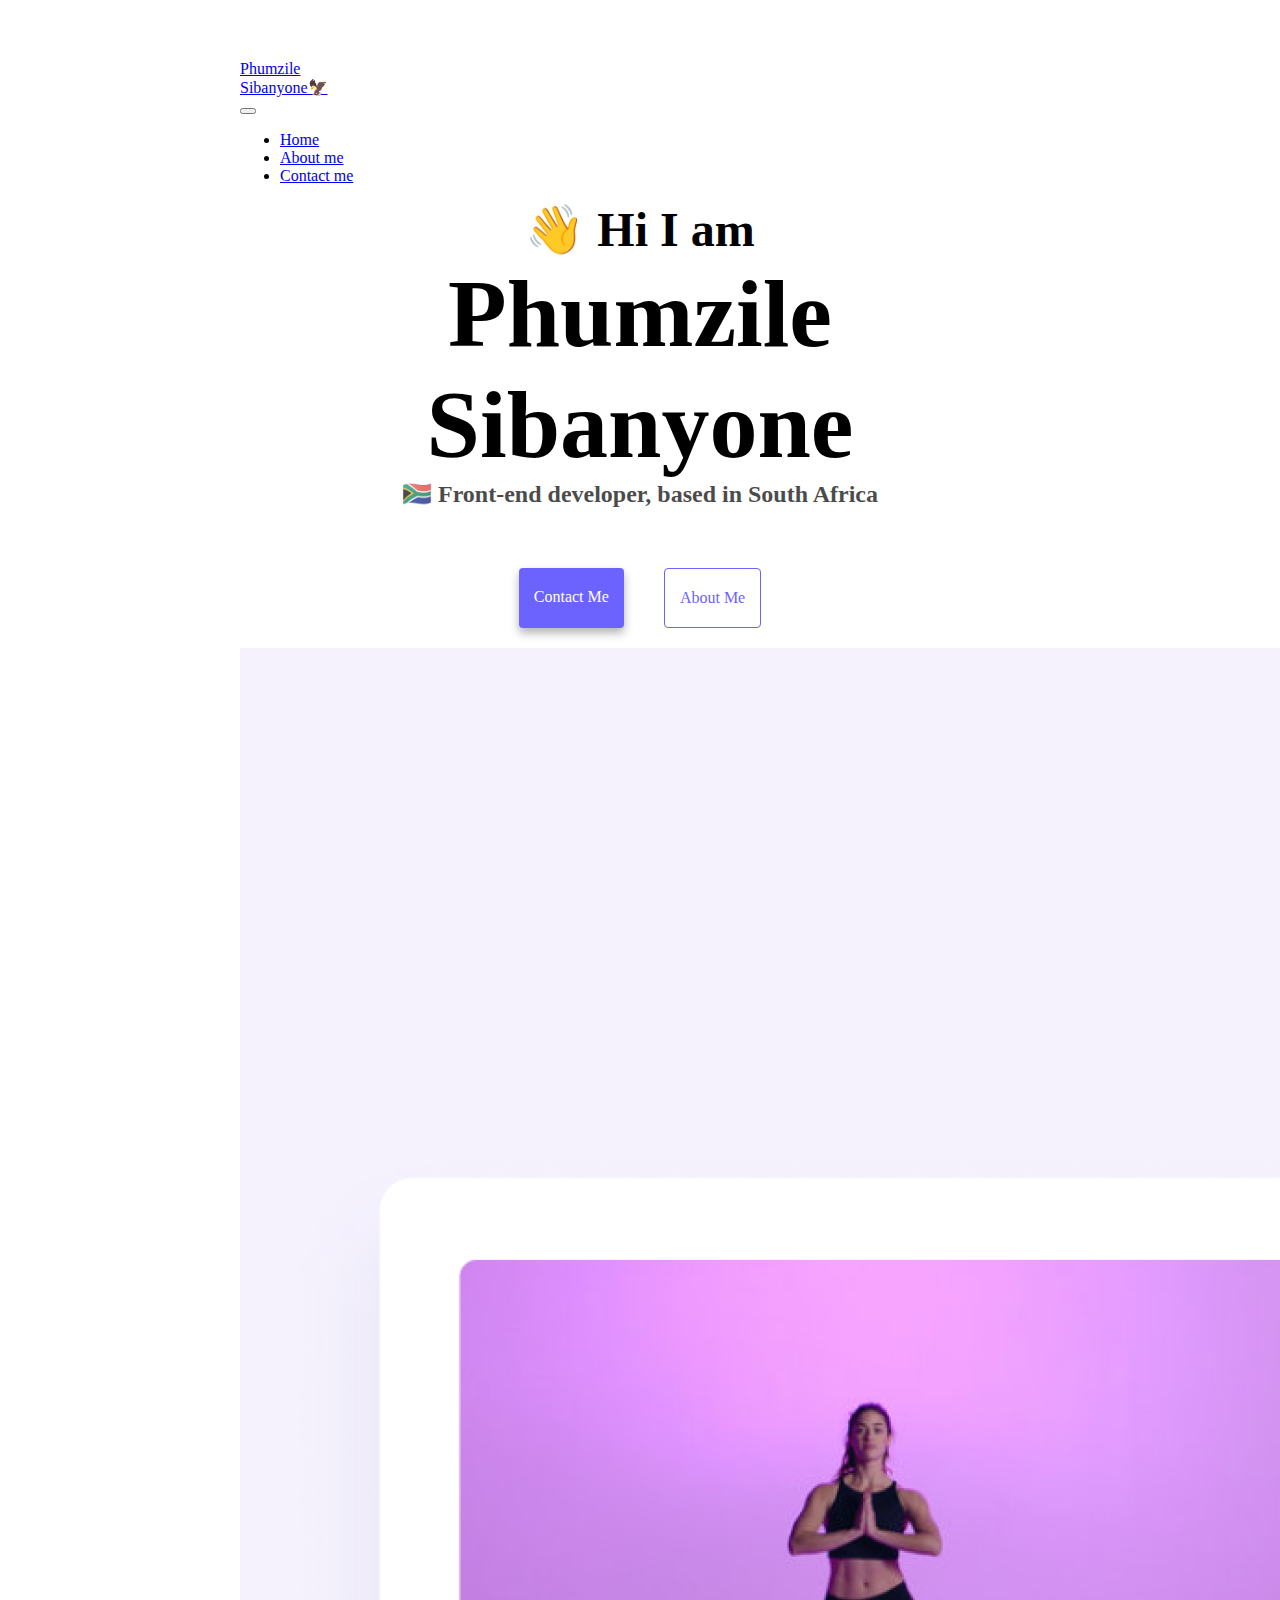
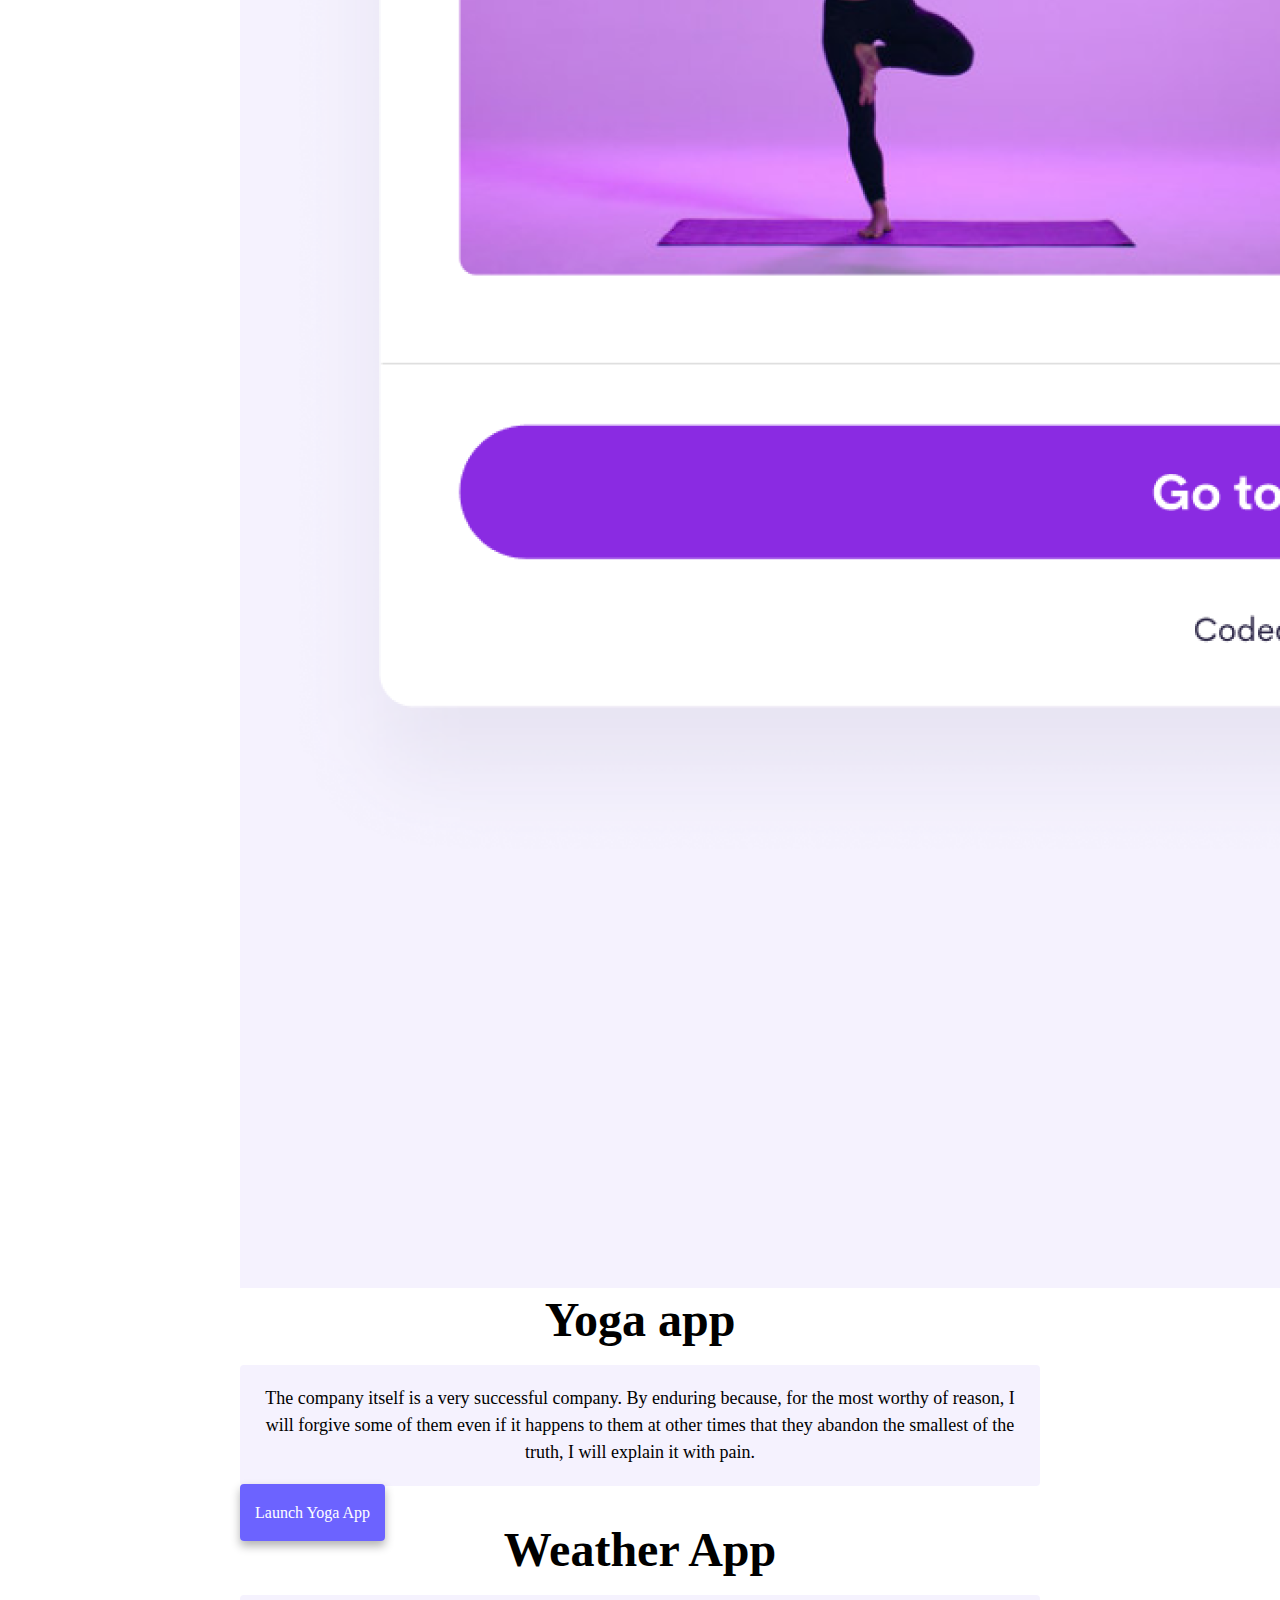
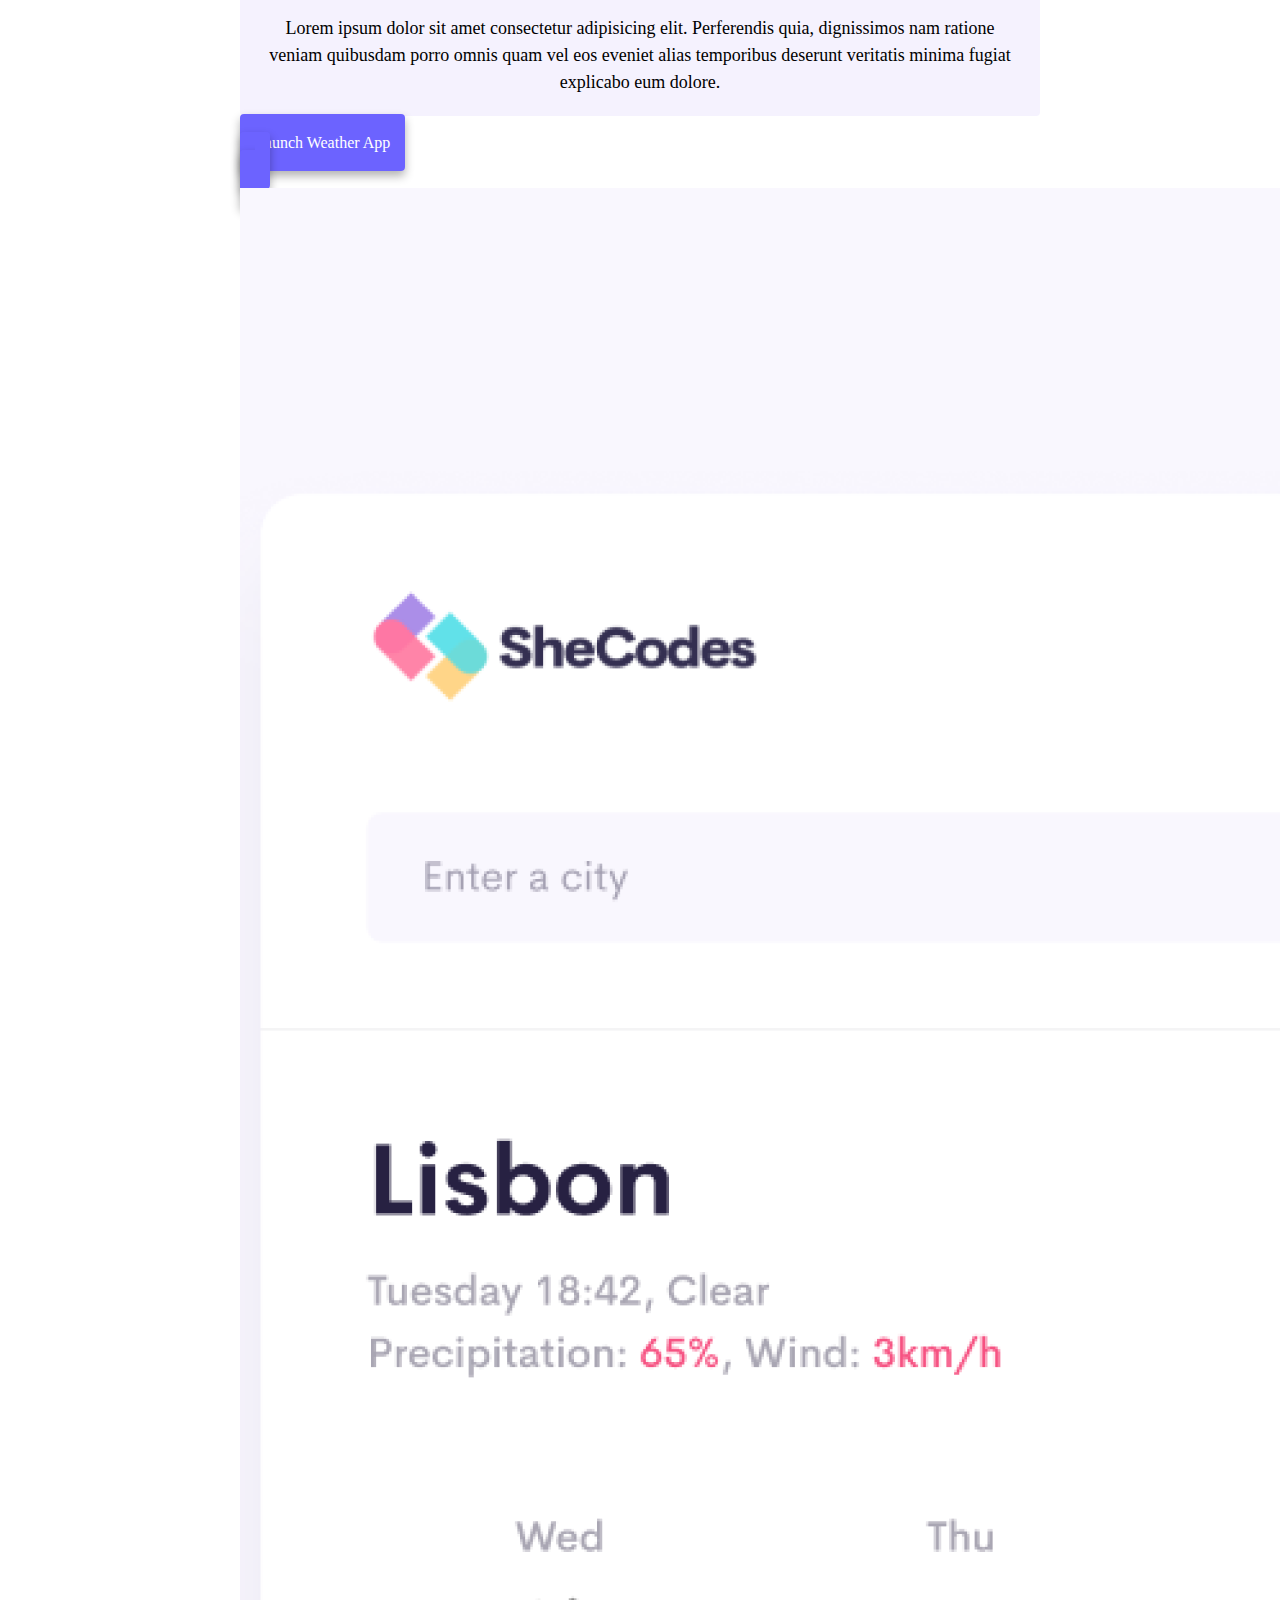
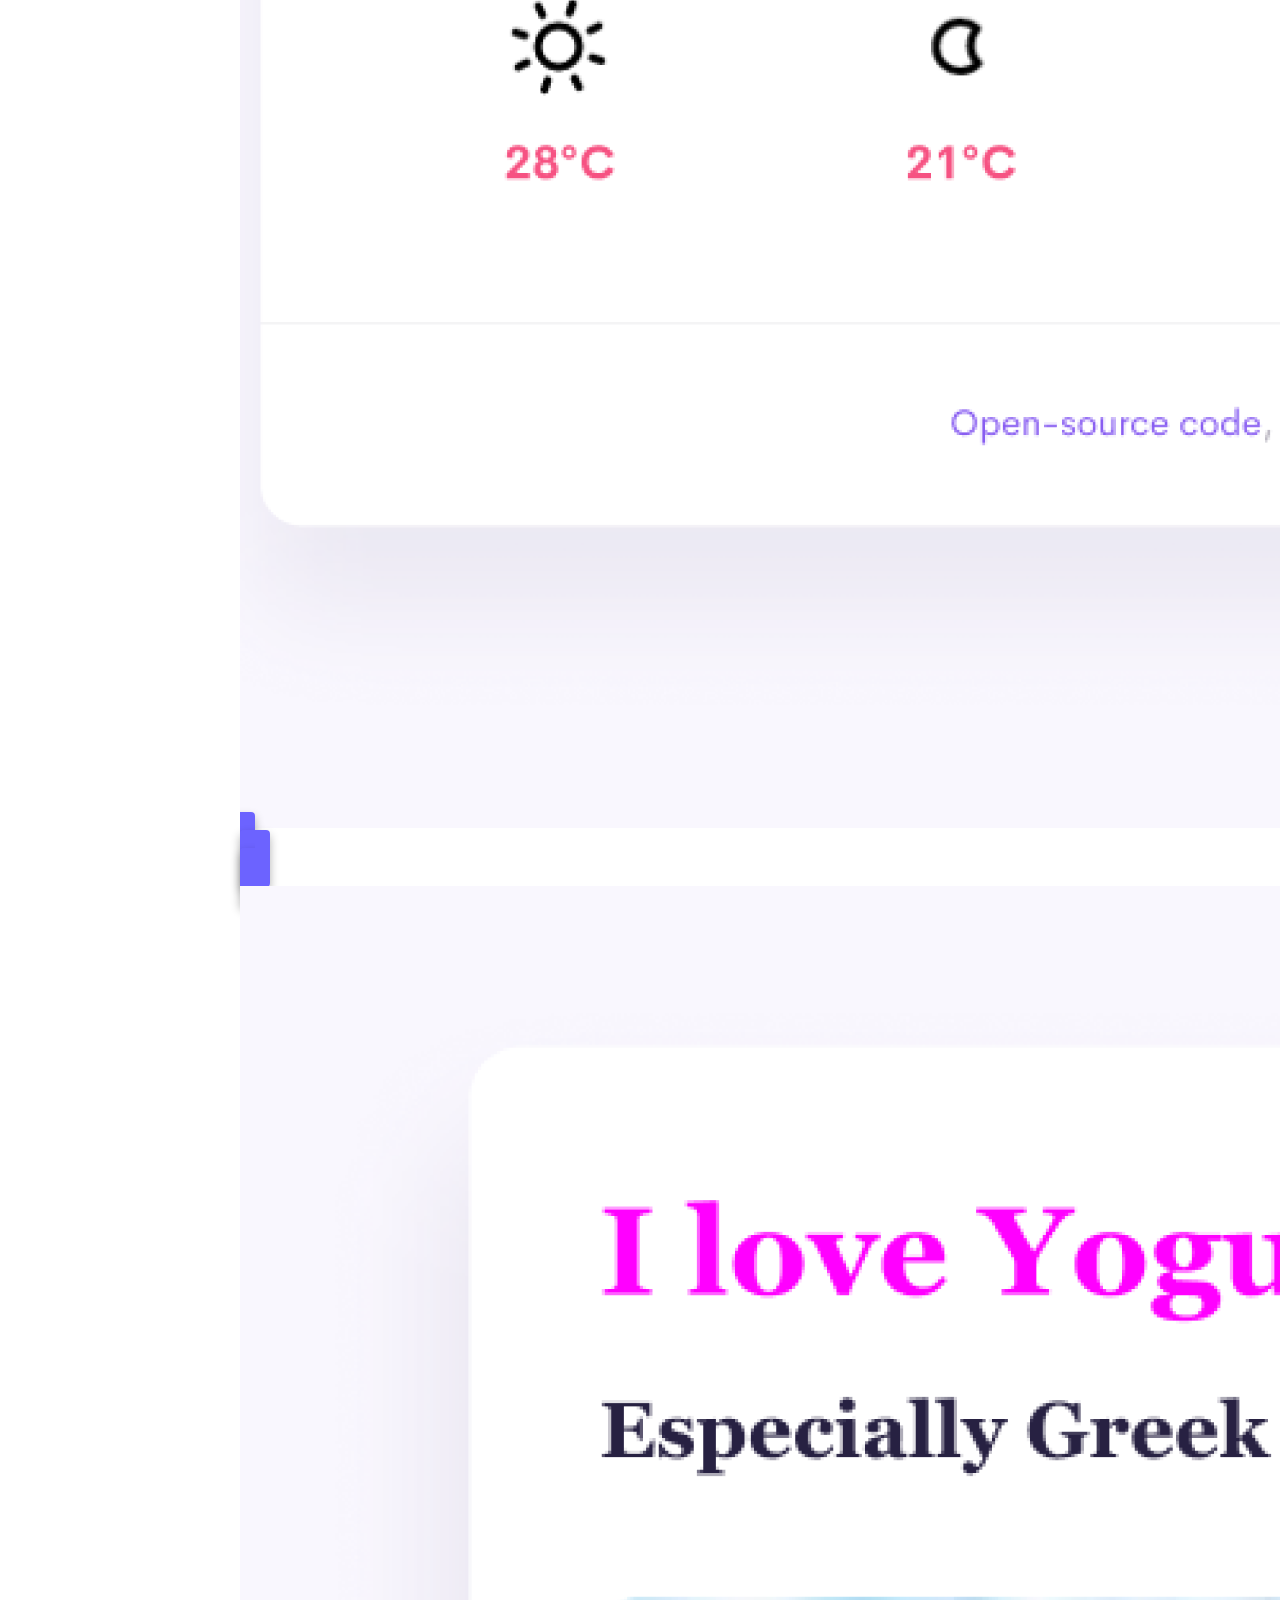
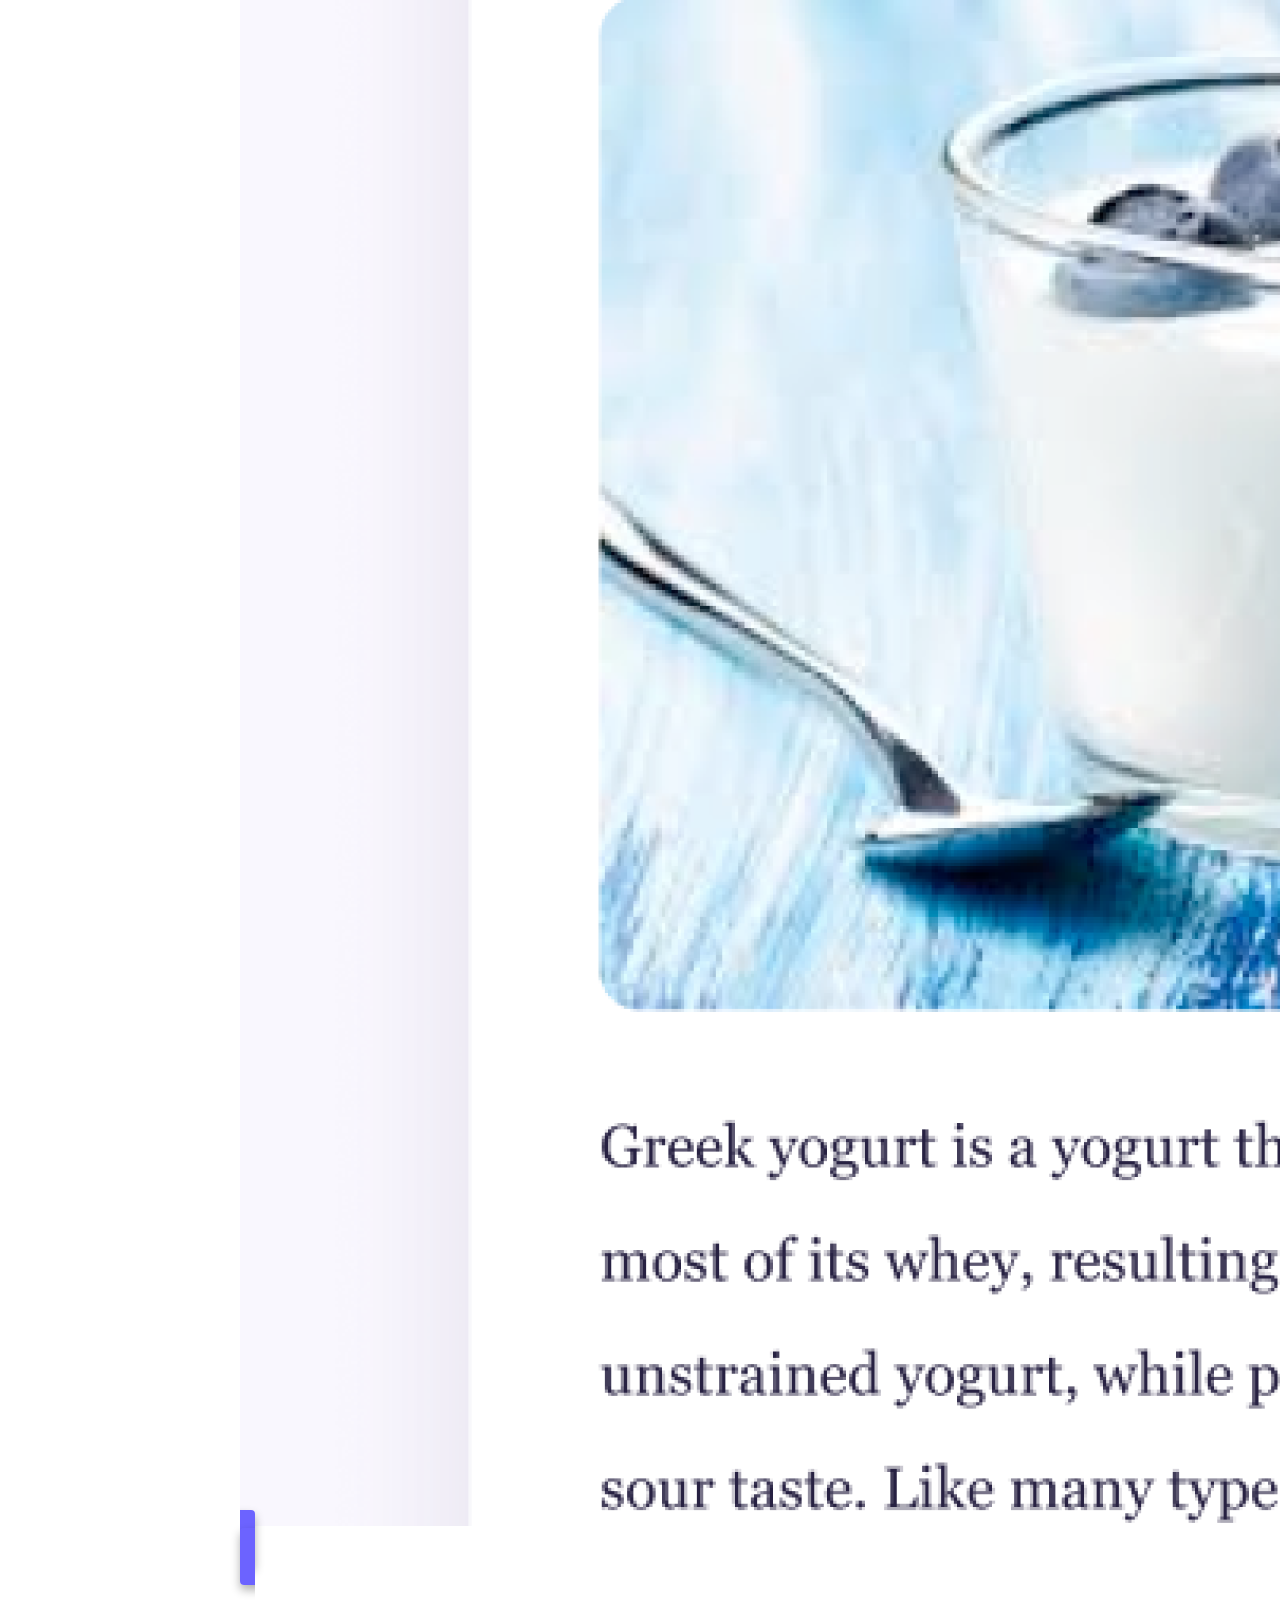
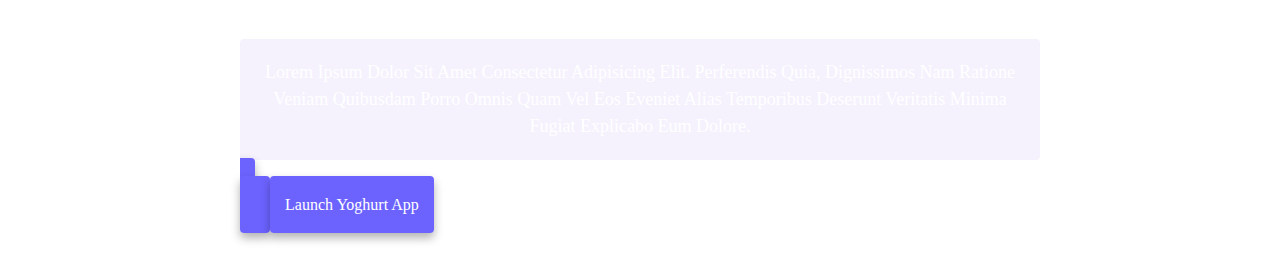
==== index.html @ b994c4fa "opened files and added basic information and styling" ====
<!DOCTYPE html>
<html lang="en">
  <head>
    <meta charset="UTF-8" />
    <meta http-equiv="X-UA-Compatible" content="IE=edge" />
    <meta name="viewport" content="width=device-width, initial-scale=1.0" />
    <title>Phumzile-Sibanyone</title>
    <link rel="stylesheet" href="style.css" />
    <link
      href="https://cdn.jsdelivr.net/npm/bootstrap@5.0.2/dist/css/bootstrap.min.css"
      rel="stylesheet"
      integrity="sha384-EVSTQN3/azprG1Anm3QDgpJLIm9Nao0Yz1ztcQTwFspd3yD65VohhpuuCOmLASjC"
      crossorigin="anonymous"
    />
    <script
      src="https://cdn.jsdelivr.net/npm/bootstrap@5.0.2/dist/js/bootstrap.bundle.min.js"
      integrity="sha384-MrcW6ZMFYlzcLA8Nl+NtUVF0sA7MsXsP1UyJoMp4YLEuNSfAP+JcXn/tWtIaxVXM"
      crossorigin="anonymous"
    ></script>
  </head>
  <body>
    <nav class="navbar navbar-expand-lg navbar-light bg-light">
      <div class="container-fluid">
        <a class="navbar-brand" href="#"
          >Phumzile
          <div>Sibanyone🦅</div></a
        >
        <button
          class="navbar-toggler"
          type="button"
          data-bs-toggle="collapse"
          data-bs-target="#navbarNav"
          aria-controls="navbarNav"
          aria-expanded="false"
          aria-label="Toggle navigation"
        >
          <span class="navbar-toggler-icon"></span>
        </button>
        <div class="collapse navbar-collapse" id="navbarNav">
          <ul class="navbar-nav">
            <li class="nav-item">
              <a class="nav-link active" aria-current="page" href="#">Home</a>
            </li>
            <li class="nav-item">
              <a class="nav-link" href="about.html">About me</a>
            </li>
            <li class="nav-item">
              <a class="nav-link" href="about.html#contact">Contact me</a>
            </li>
          </ul>
        </div>
      </div>
    </nav>
    <h2>👋 Hi I am</h2>
    <h1>Phumzile Sibanyone</h1>
    <h3>🇿🇦 Front-end developer, based in South Africa</h3>
    <div class="navigation-links">
      <a href="about.html#contact" class="contact-link">Contact me</a>
      <a href="about.html" class="about-link">About me</a>
    </div>
    <div class="container">
      <div class="row">
        <div class="col-md-6">
          <img src="images/yoga.png" class="img-fluid rounded" />
        </div>
        <div class="col-md-6">
          <h2>Yoga app</h2>
          <p>The company itself is a very successful company. By enduring because, for the most worthy of reason, I will forgive some of them even if it happens to them at other times that they abandon the smallest of the truth, I will explain it with pain.</p>
          <div class="mt-5">
            <a href="#" class="primary-link">Launch Yoga App</a>
          </div>
        </div>
      </div>
      <div class="row">
        <div class="col-md-6">
          <h2 class="mb-3">Weather App</h2>
          <p>Lorem ipsum dolor sit amet consectetur adipisicing elit. Perferendis quia, dignissimos nam ratione veniam quibusdam porro omnis quam vel eos eveniet alias temporibus deserunt veritatis minima fugiat explicabo eum dolore.</p>
          <div class="mb-5 mt-5"><a href="#" class="primary-link">Launch Weather App</div>
        </div>
        <div class="col-md-6">
          <img src="images/weather.png" class="img-fluid rounded" />
        </div>
      </div>
      <div class="row">
        <div class="col-md-6">
          <img src="images/yogurt.png" class="img-fluid rounded" />
        </div>
        <div class="col-md-6">
          <h2>Yoghurt app</h2>
          <p>Lorem ipsum dolor sit amet consectetur adipisicing elit. Perferendis quia, dignissimos nam ratione veniam quibusdam porro omnis quam vel eos eveniet alias temporibus deserunt veritatis minima fugiat explicabo eum dolore.</p>
          <div class="mt-5">
            <a href="#" class="primary-link">Launch Yoghurt App</a>
          </div>
        </div>
      </div>
    </div>
  </body>
</html>
---- style.css ----
:root {
  --primary-color: #6c63ff;
  --secondary-color: #f5f2fe;
  --box-shadow: 0 5px 10px rgba(0, 0, 0, 0.3);
}

body {
  margin: 60px auto;
  max-width: 800px;
}

h1,
h2,
h3 {
  text-align: center;
  margin: 0;
}

h1 {
  font-size: 96px;
}

h2 {
  font-size: 48px;
}

h3 {
  font-size: 24px;
  opacity: 0.7;
}

element.style {
}
:root {
  --primary-color: #6c63ff;
  --secondary-color: #f5f2fe;
  --box-shadow: 0 5px 10px rgba(0, 0, 0, 0.3);
}
.primary-link {
  border-radius: 4px;
  padding: 20px 15px;
  text-decoration: none;
  text-transform: capitalize;
  background: var(--primary-color);
  box-shadow: var(--box-shadow);
  color: white;
}
p {
  background: var(--secondary-color);
  padding: 20px;
  border-radius: 4px;
  font-size: 18px;
  line-height: 1.5;
  text-align: center;
}

.navigation-links {
  display: flex;
  margin-top: 40px;
  justify-content: center;
}

.navigation-links a {
  margin: 20px;
  border-radius: 4px;
  padding: 20px 15px;
  text-decoration: none;
  text-transform: capitalize;
}

.contact-link {
  background: var(--primary-color);
  box-shadow: var(--box-shadow);
  color: white;
}

.about-link {
  color: var(--primary-color);
  border: 1px solid var(--primary-color);
}

.homepage-link {
  color: var(--primary-color);
  text-align: center;
  display: block;
}

.about-paragraphs {
  display: flex;
  margin: 30px 0;
}

.about-paragraphs p {
  margin: 10px;
}

.email-link {
  display: flex;
  justify-content: center;
  color: var(--primary-color);
  font-size: 28px;
  text-decoration: none;
}

.email-link:hover {
  text-decoration: underline;
}
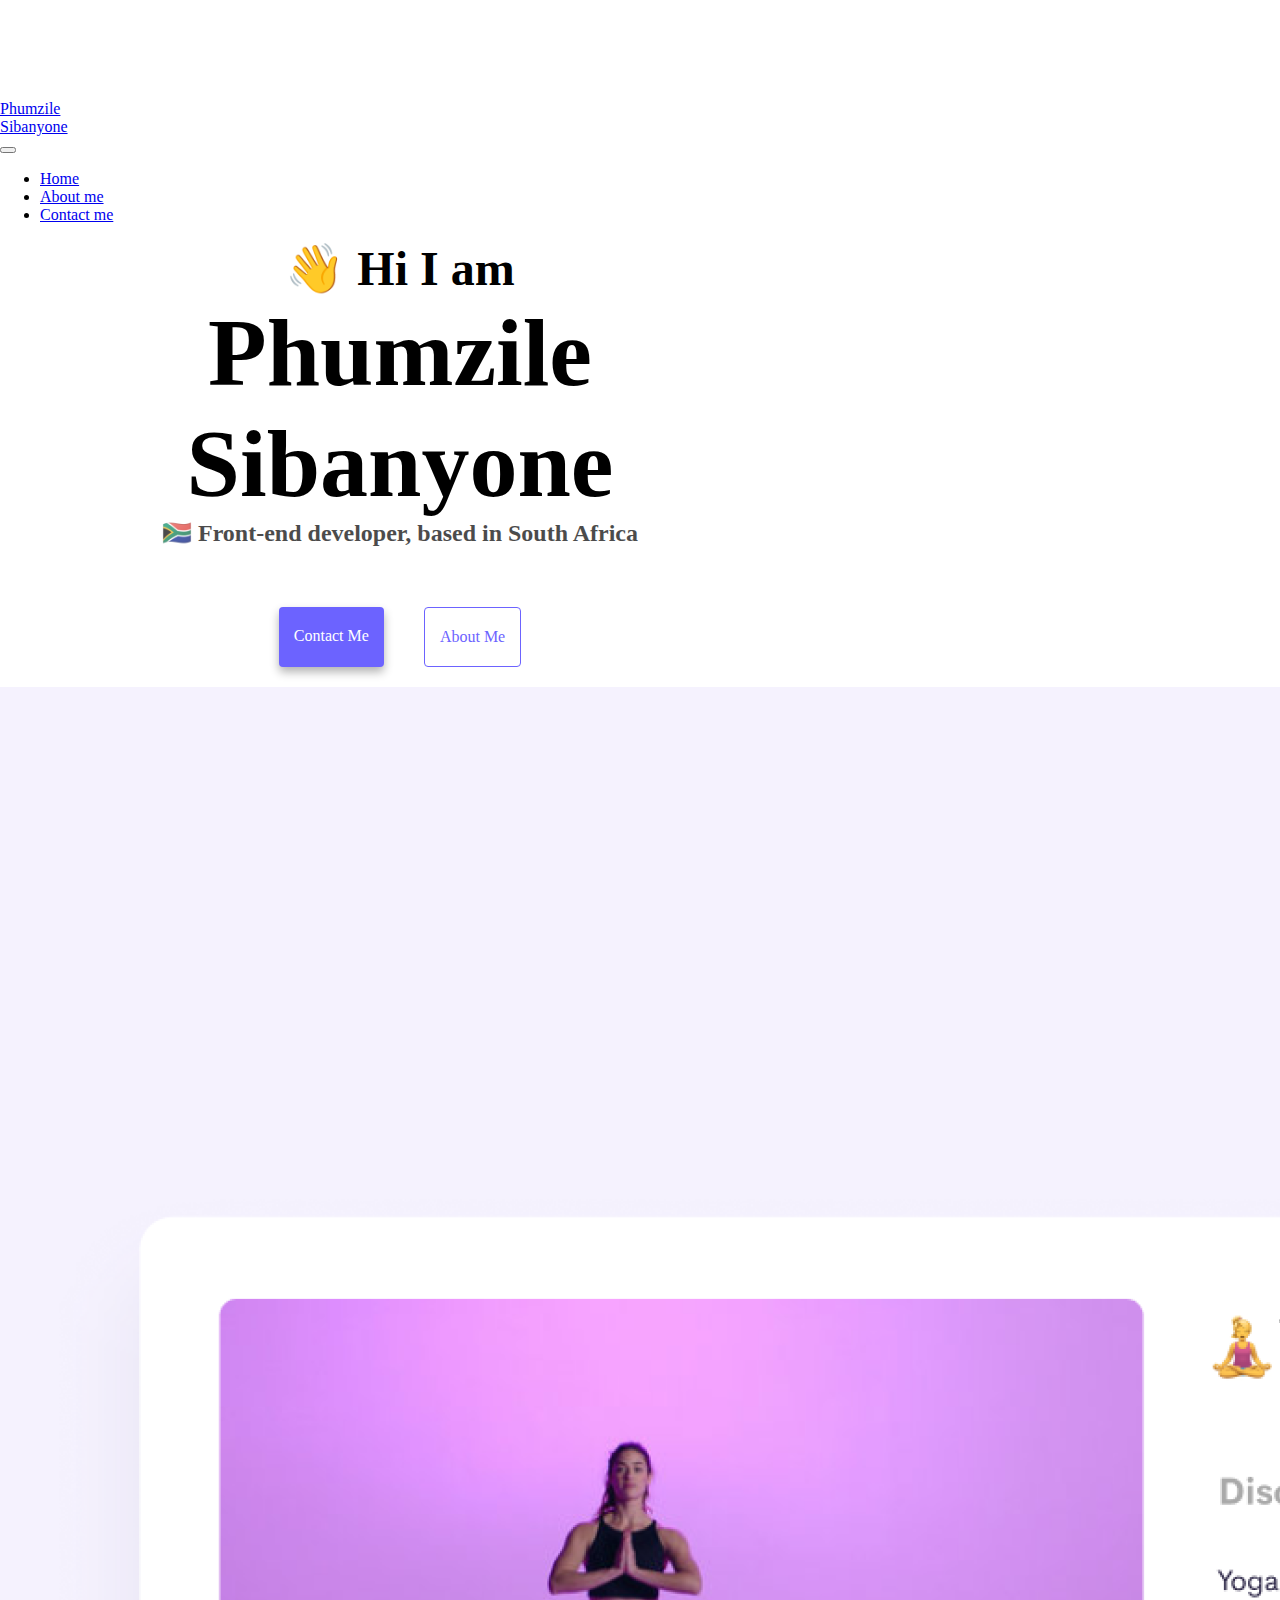
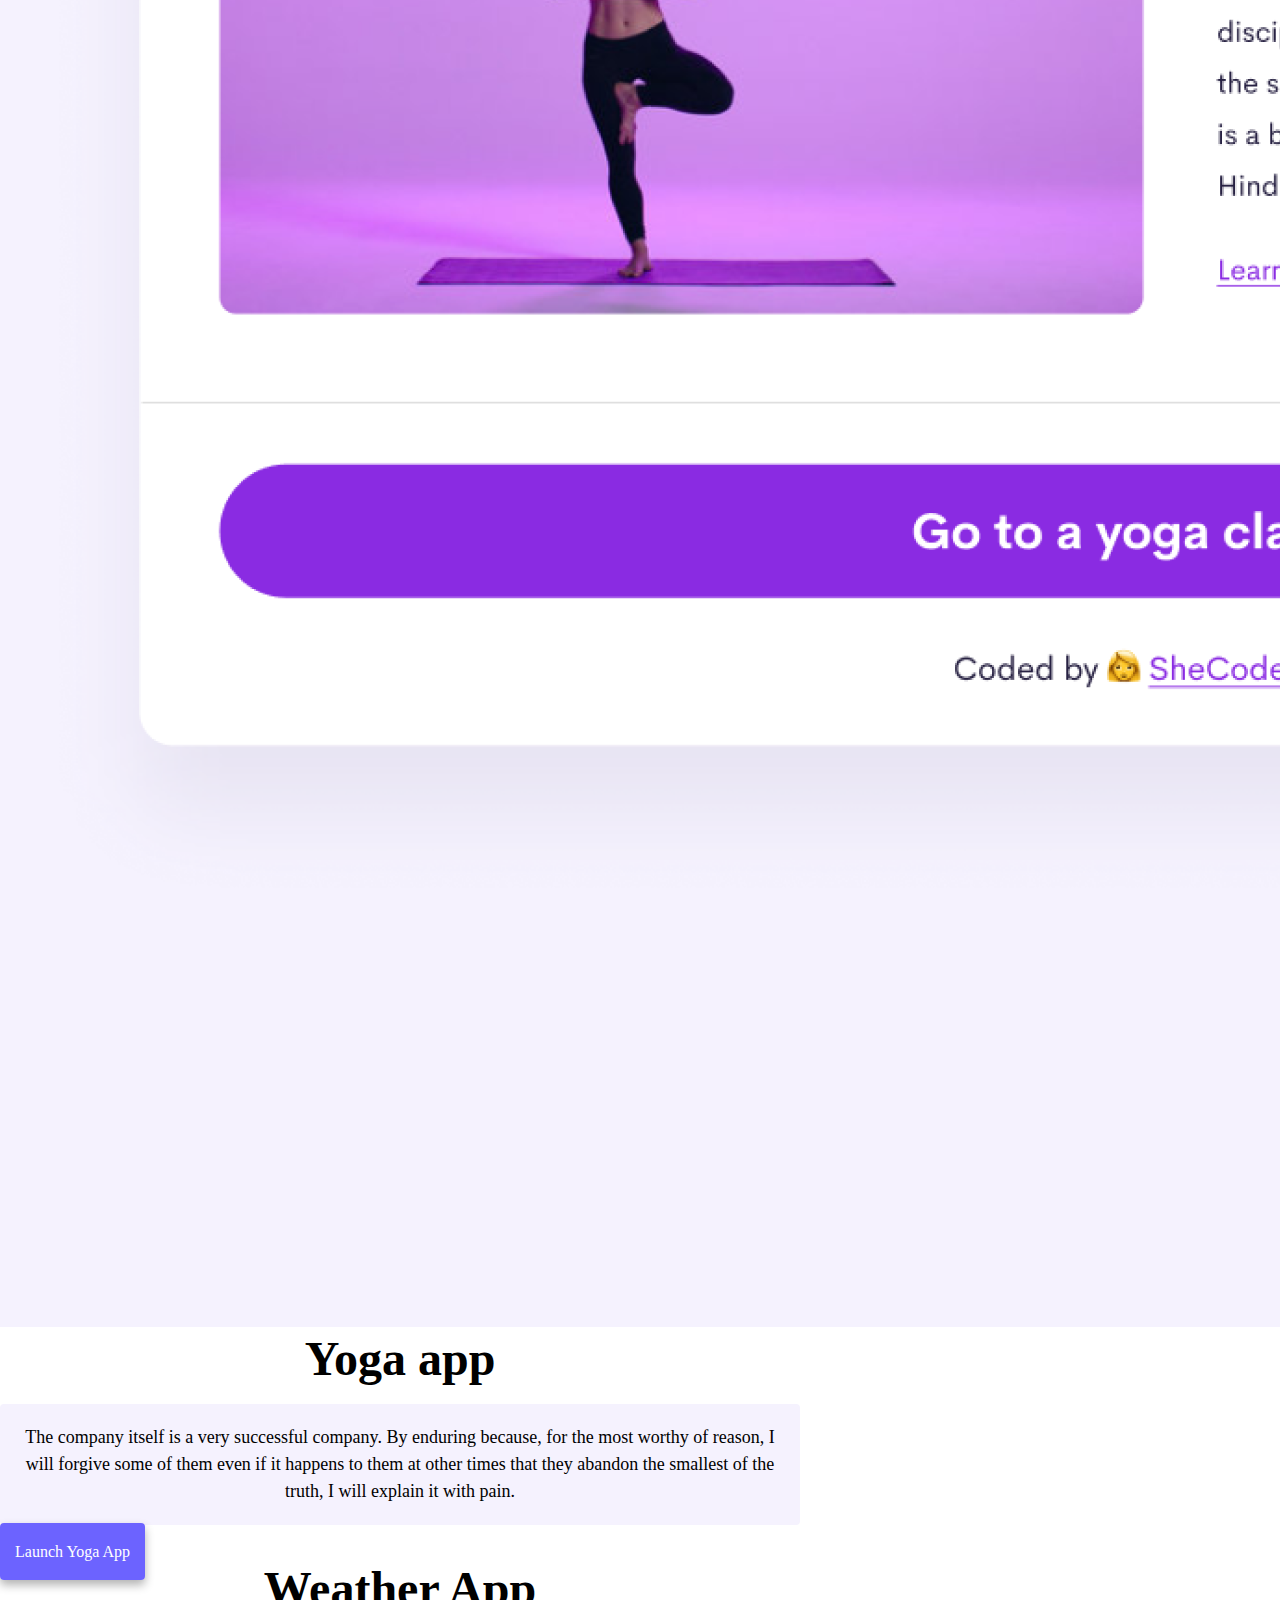
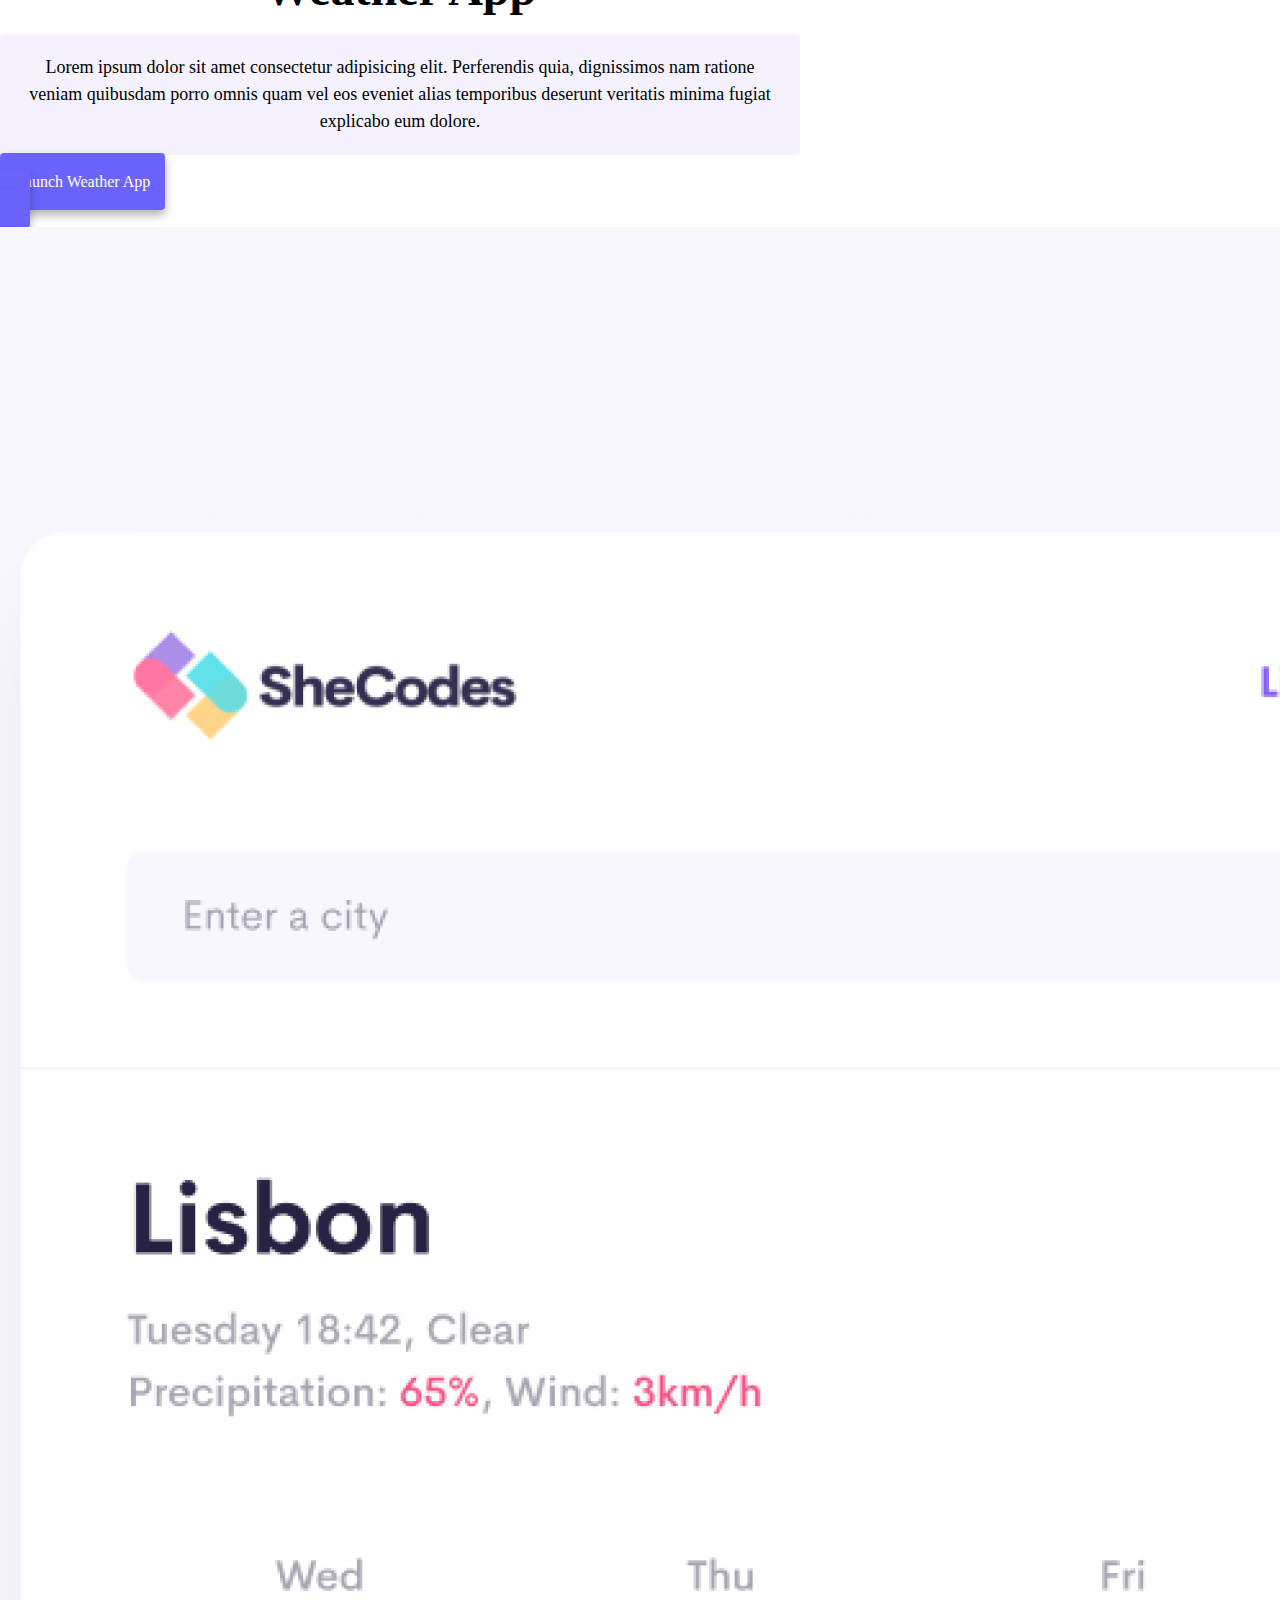
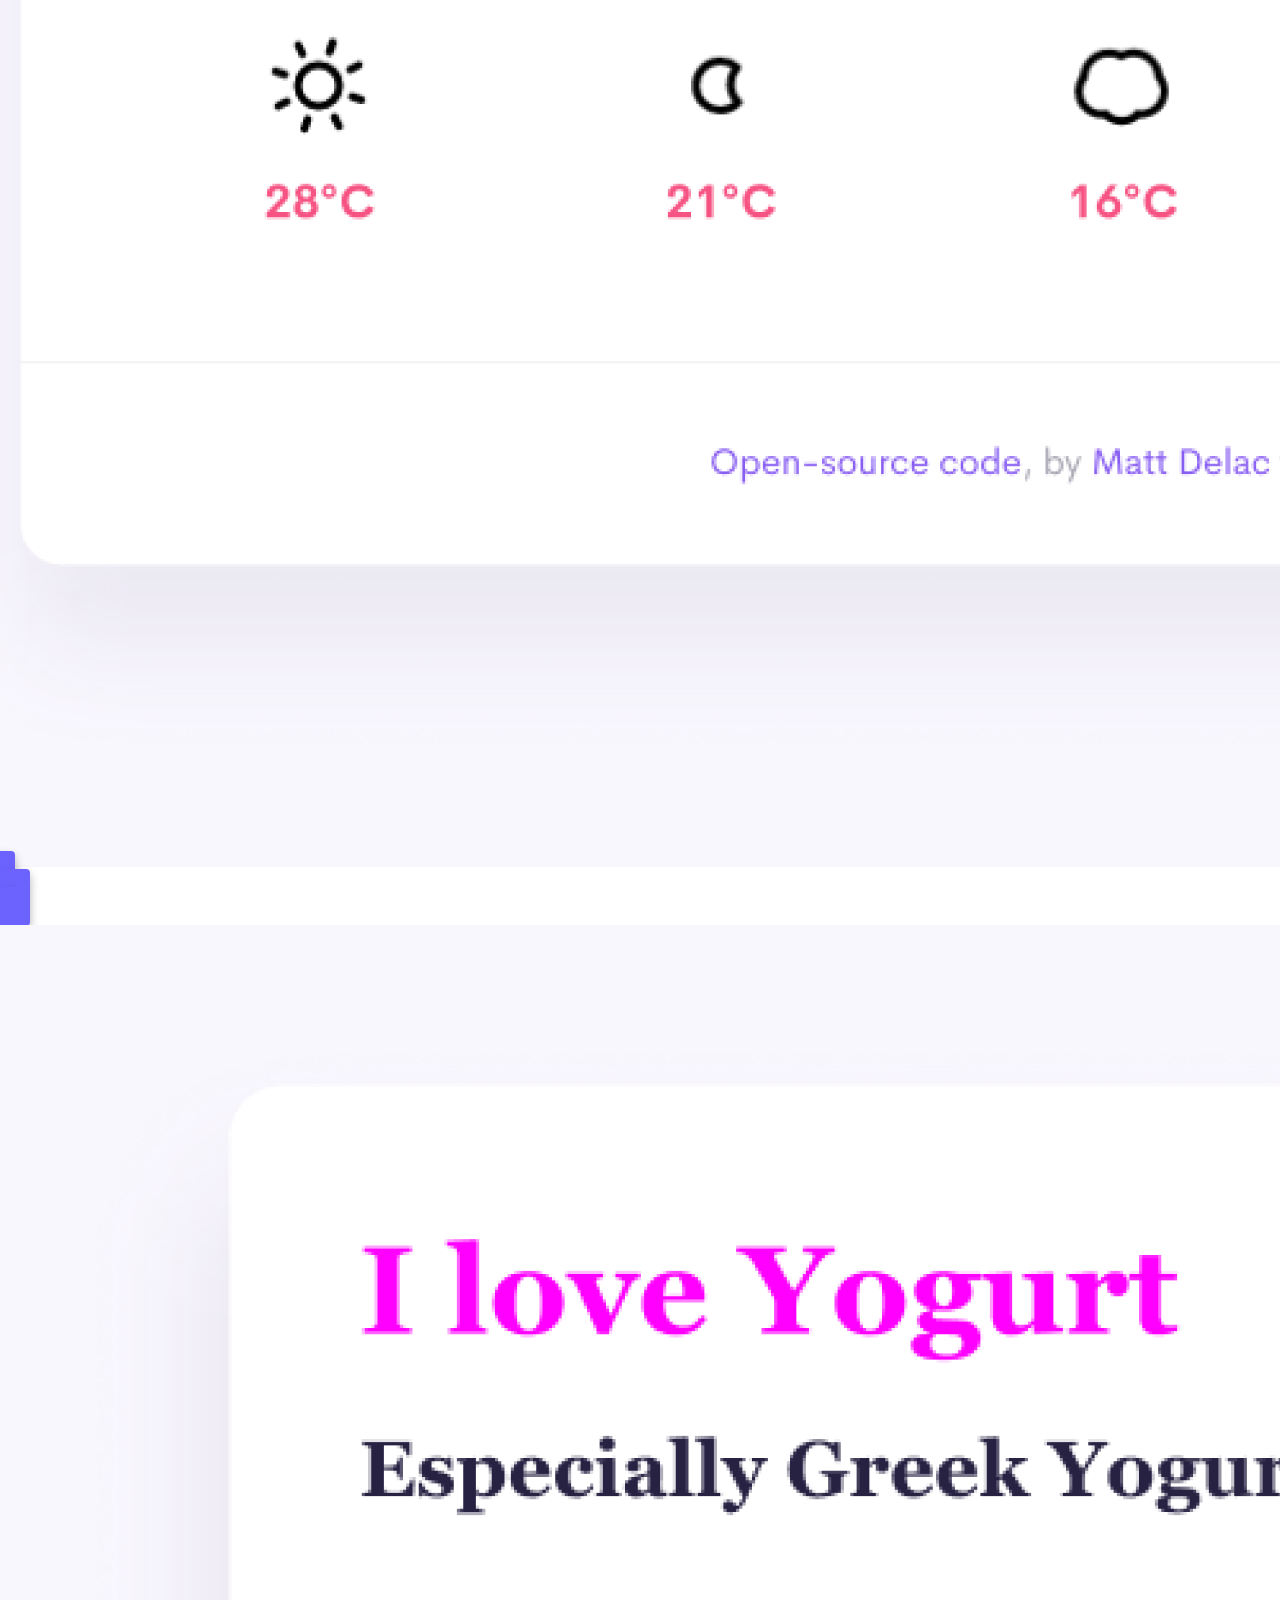
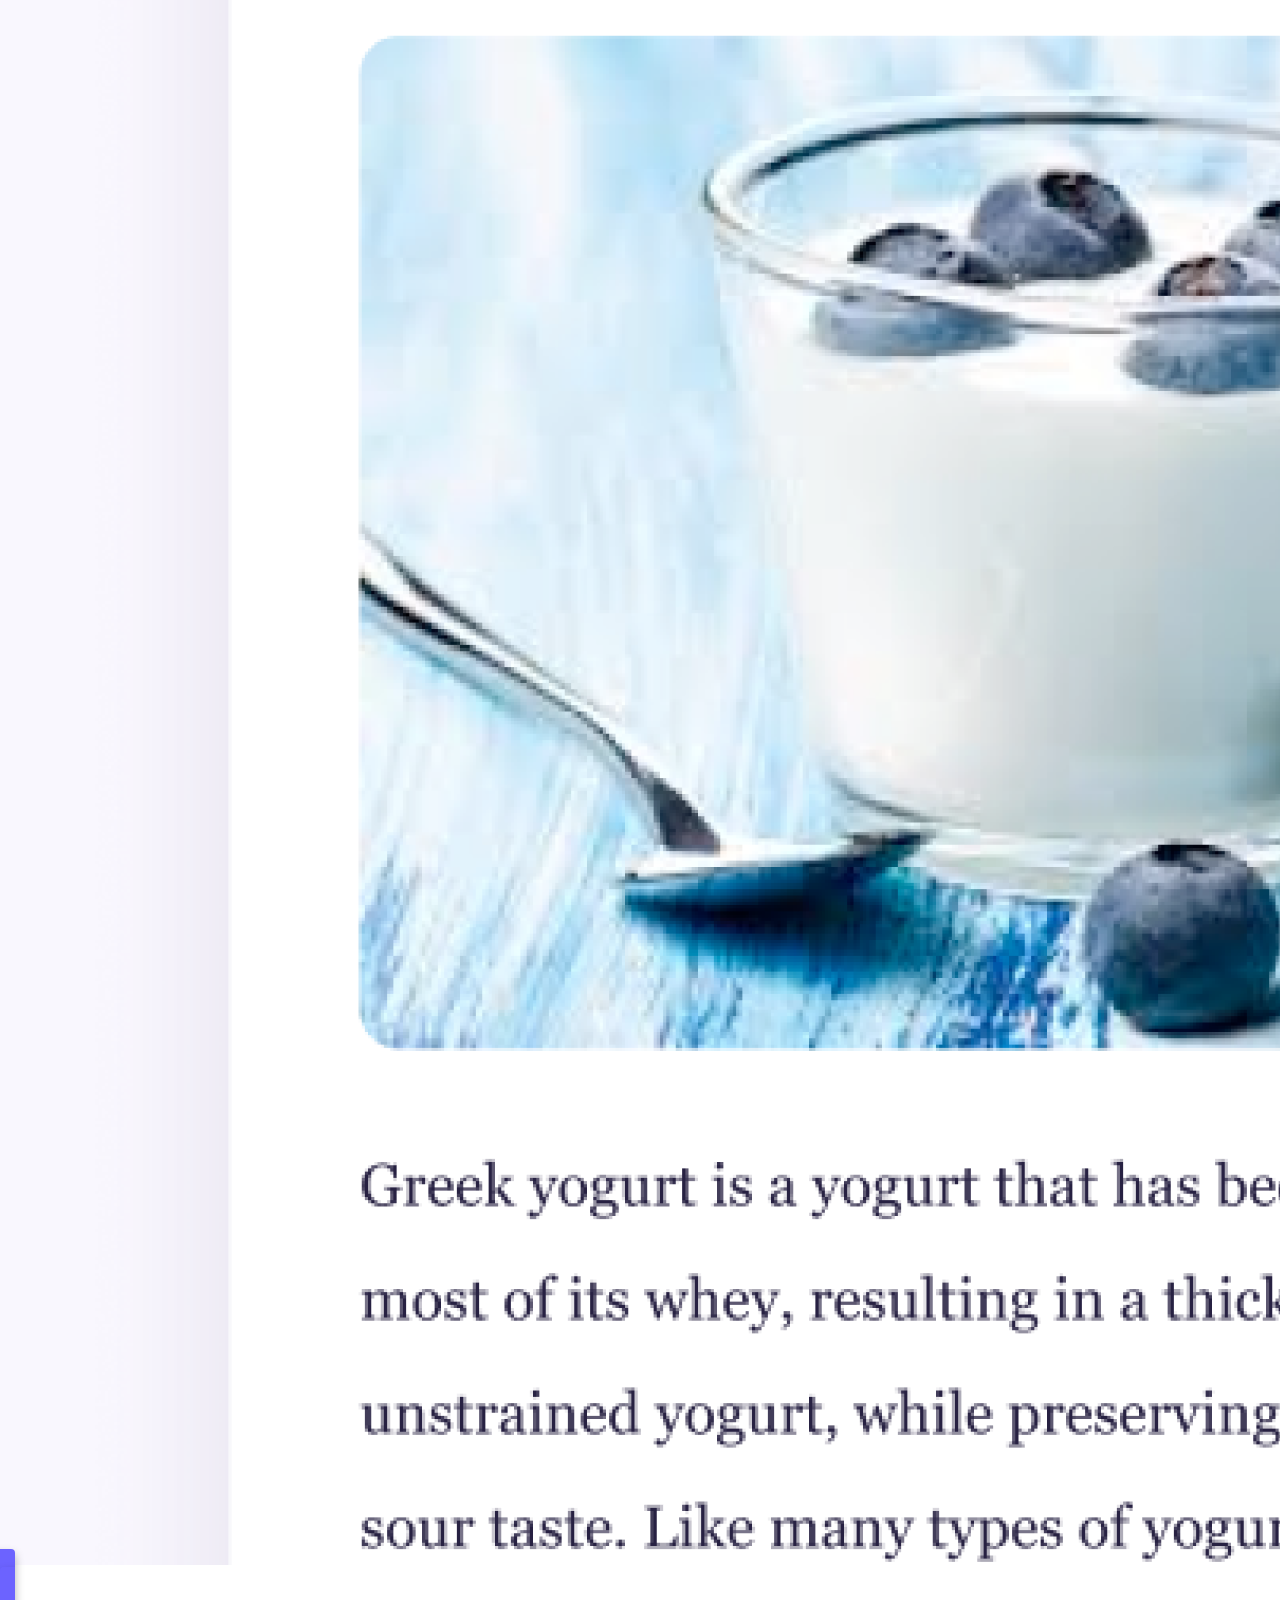
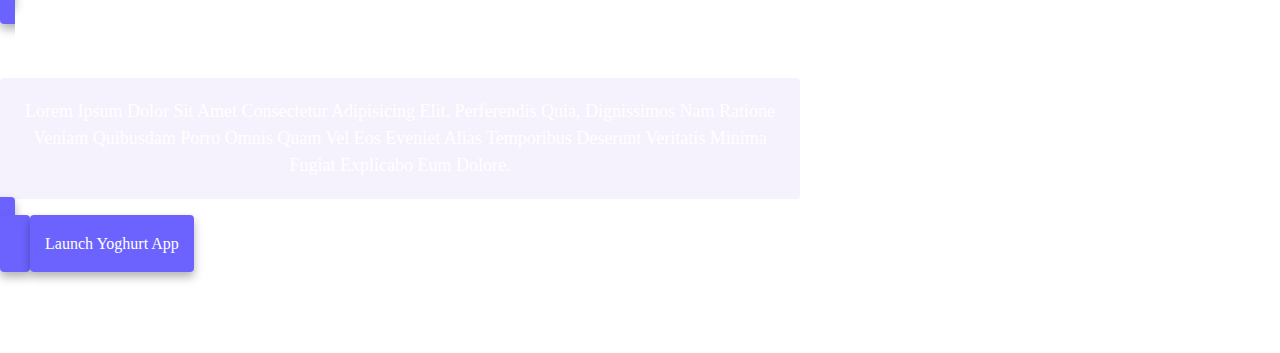
==== commit 9dd56384: "added more styling" ====
--- a/index.html
+++ b/index.html
@@ -23,7 +23,7 @@
       <div class="container-fluid">
         <a class="navbar-brand" href="#"
           >Phumzile
-          <div>Sibanyone🦅</div></a
+          <div>Sibanyone</div></a
         >
         <button
           class="navbar-toggler"
@@ -51,9 +51,9 @@
         </div>
       </div>
     </nav>
-    <h2>👋 Hi I am</h2>
-    <h1>Phumzile Sibanyone</h1>
-    <h3>🇿🇦 Front-end developer, based in South Africa</h3>
+    <h2 class="text-center">👋 Hi I am</h2>
+    <h1 class="text-center">Phumzile Sibanyone</h1>
+    <h3 class="text-center">🇿🇦 Front-end developer, based in South Africa</h3>
     <div class="navigation-links">
       <a href="about.html#contact" class="contact-link">Contact me</a>
       <a href="about.html" class="about-link">About me</a>
--- a/style.css
+++ b/style.css
@@ -5,8 +5,9 @@
 }
 
 body {
-  margin: 60px auto;
+  margin: 100px 0;
   max-width: 800px;
+  display: block;
 }
 
 h1,
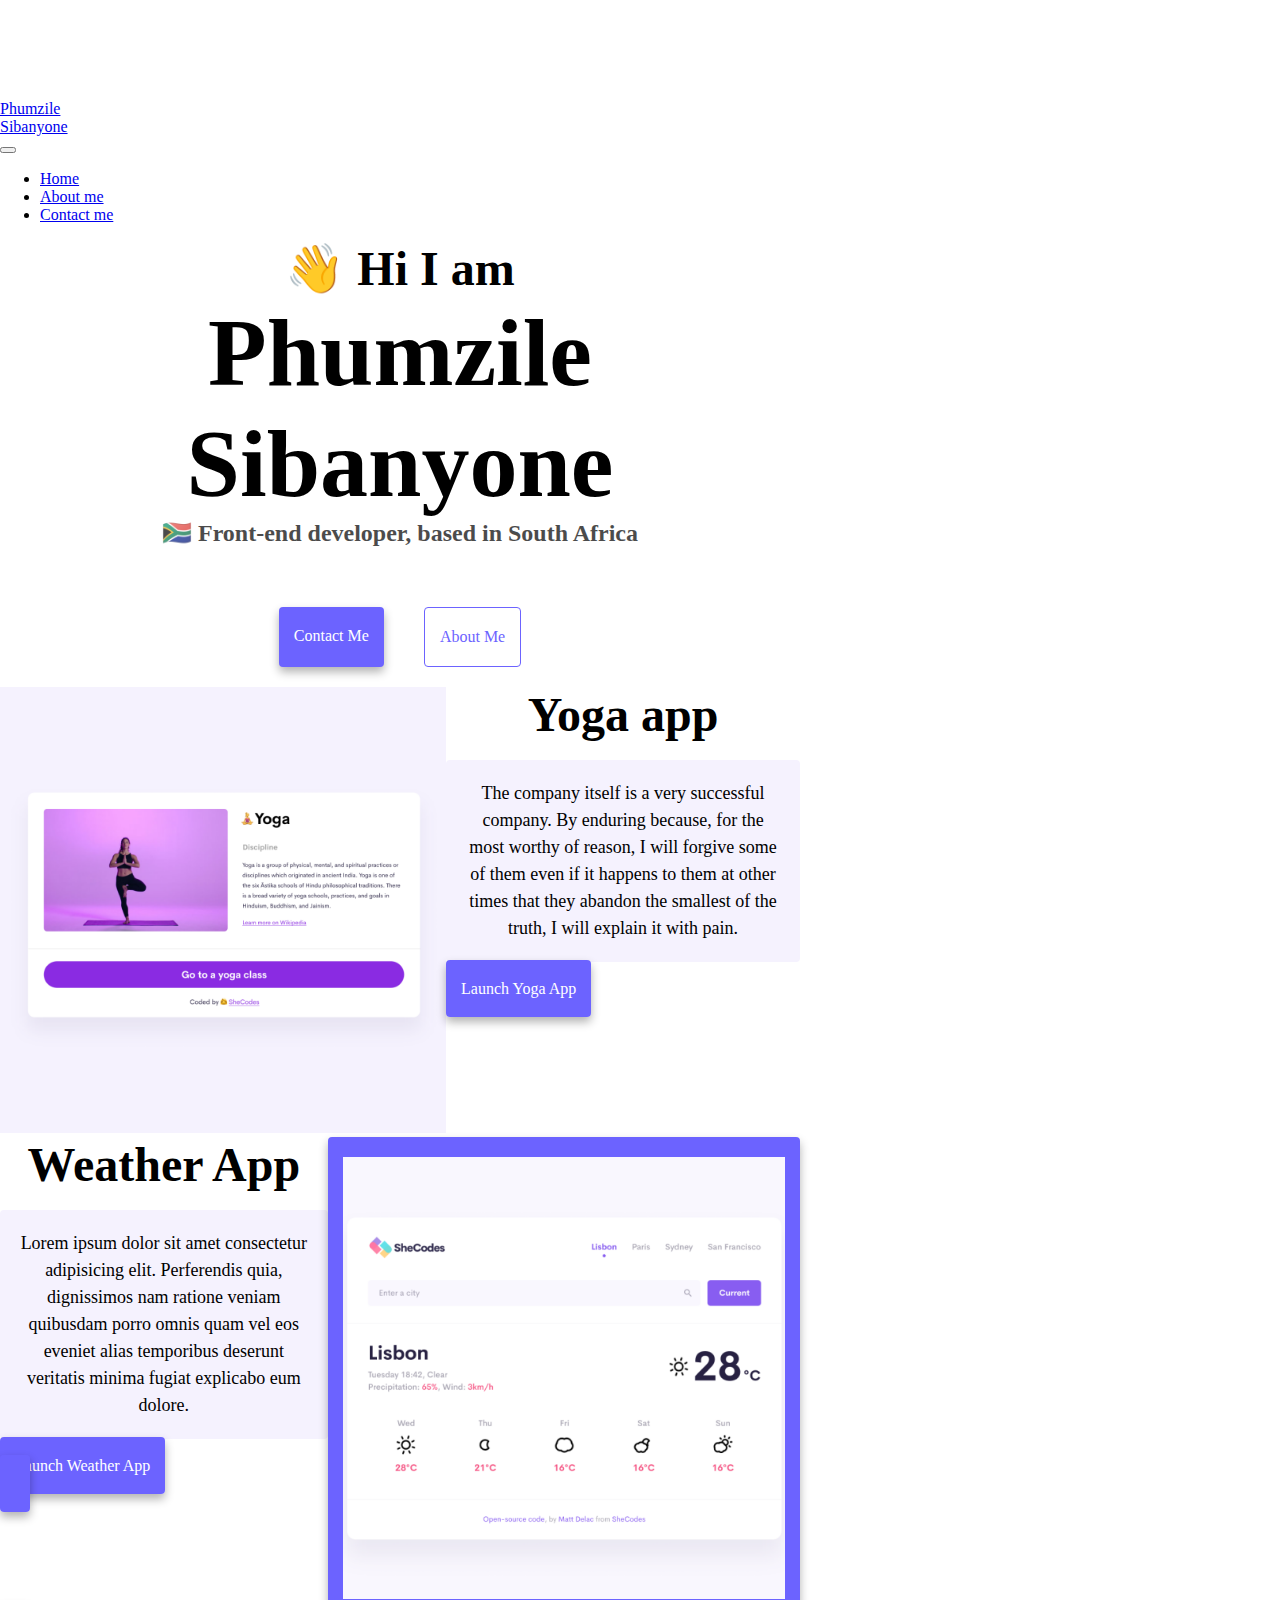
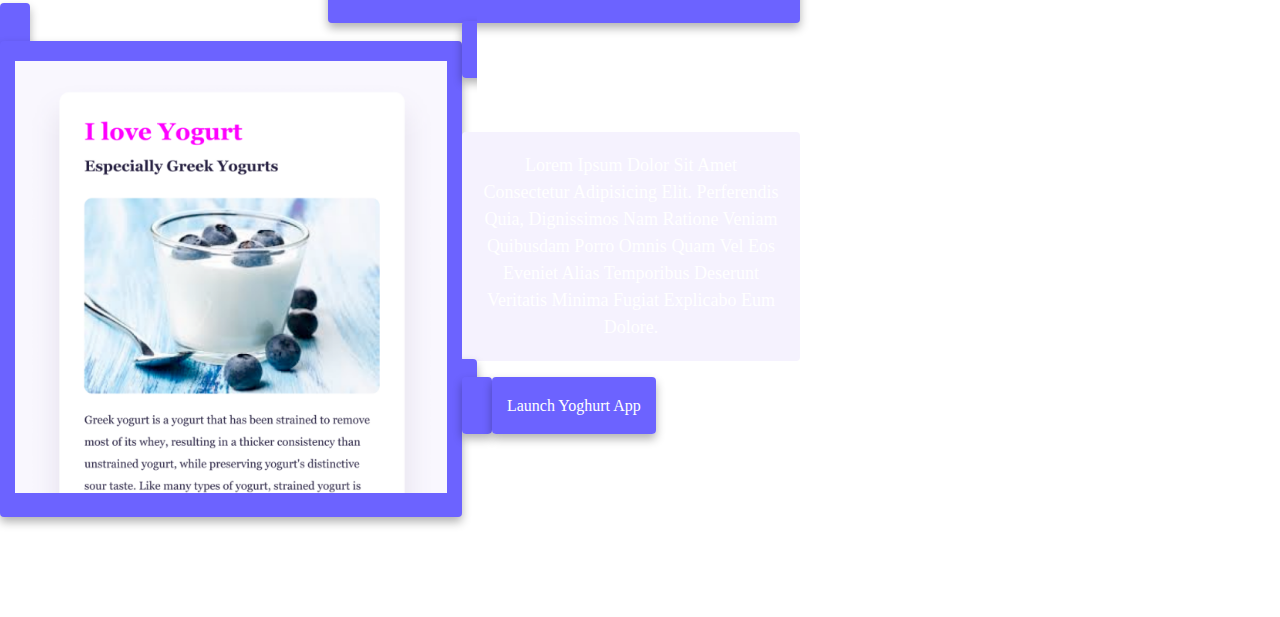
==== commit a94bf082: "added description" ====
--- a/index.html
+++ b/index.html
@@ -4,7 +4,9 @@
     <meta charset="UTF-8" />
     <meta http-equiv="X-UA-Compatible" content="IE=edge" />
     <meta name="viewport" content="width=device-width, initial-scale=1.0" />
-    <title>Phumzile-Sibanyone</title>
+   
+  <meta name="description"  content="Phumzile Sibanyone is a front-end developer based in South Africa, Johannesburg. Check out her projects and contact for job inquiries" />
+    <title>Front-end developer - Phumzile Sibanyone</title>
     <link rel="stylesheet" href="style.css" />
     <link
       href="https://cdn.jsdelivr.net/npm/bootstrap@5.0.2/dist/css/bootstrap.min.css"
@@ -60,36 +62,37 @@
     </div>
     <div class="container">
       <div class="row">
-        <div class="col-md-6">
-          <img src="images/yoga.png" class="img-fluid rounded" />
+        <div class="col-sm-6">
+          <img src="images/yoga.png" alt="yoga" class="img-fluid rounded d-none d-sm-block" />
         </div>
-        <div class="col-md-6">
-          <h2>Yoga app</h2>
+        <div class="col-sm-6">
+          <h2 class="mb-3">Yoga app</h2>
           <p>The company itself is a very successful company. By enduring because, for the most worthy of reason, I will forgive some of them even if it happens to them at other times that they abandon the smallest of the truth, I will explain it with pain.</p>
           <div class="mt-5">
-            <a href="#" class="primary-link">Launch Yoga App</a>
+            <a href="#" class="primary-link project-link" title="yoga">Launch Yoga App</a>
           </div>
         </div>
       </div>
-      <div class="row">
-        <div class="col-md-6">
+      <div class="row d-flex mt-5">
+        <div class="col-sm-6">
           <h2 class="mb-3">Weather App</h2>
           <p>Lorem ipsum dolor sit amet consectetur adipisicing elit. Perferendis quia, dignissimos nam ratione veniam quibusdam porro omnis quam vel eos eveniet alias temporibus deserunt veritatis minima fugiat explicabo eum dolore.</p>
-          <div class="mb-5 mt-5"><a href="#" class="primary-link">Launch Weather App</div>
+          <div class="mt-5">
+            <a href="#" class="primary-link project-link" title="weather app">Launch Weather App</div>
         </div>
-        <div class="col-md-6">
-          <img src="images/weather.png" class="img-fluid rounded" />
+        <div class="col-sm-6">
+          <img src="images/weather.png" alt="weather" class="img-fluid rounded d-none d-sm-block" />
         </div>
       </div>
-      <div class="row">
-        <div class="col-md-6">
-          <img src="images/yogurt.png" class="img-fluid rounded" />
+      <div class="row d-flex mt-5">
+        <div class="col-sm-6">
+          <img src="images/yogurt.png" alt="yogurt" class="img-fluid rounded d-none d-sm-block" />
         </div>
-        <div class="col-md-6">
-          <h2>Yoghurt app</h2>
+        <div class="col-sm-6">
+          <h2 class="mb-3">Yoghurt app</h2>
           <p>Lorem ipsum dolor sit amet consectetur adipisicing elit. Perferendis quia, dignissimos nam ratione veniam quibusdam porro omnis quam vel eos eveniet alias temporibus deserunt veritatis minima fugiat explicabo eum dolore.</p>
           <div class="mt-5">
-            <a href="#" class="primary-link">Launch Yoghurt App</a>
+            <a href="#" class="primary-link project-link" title="yogurt">Launch Yoghurt App</a>
           </div>
         </div>
       </div>
--- a/style.css
+++ b/style.css
@@ -8,6 +8,7 @@
   margin: 100px 0;
   max-width: 800px;
   display: block;
+  color: black;
 }
 
 h1,
@@ -30,7 +31,9 @@
   opacity: 0.7;
 }
 
-element.style {
+.img-fluid {
+  max-width: 100%;
+  height: auto;
 }
 :root {
   --primary-color: #6c63ff;
@@ -53,6 +56,9 @@
   font-size: 18px;
   line-height: 1.5;
   text-align: center;
+}
+.row {
+  display: flex;
 }
 
 .navigation-links {
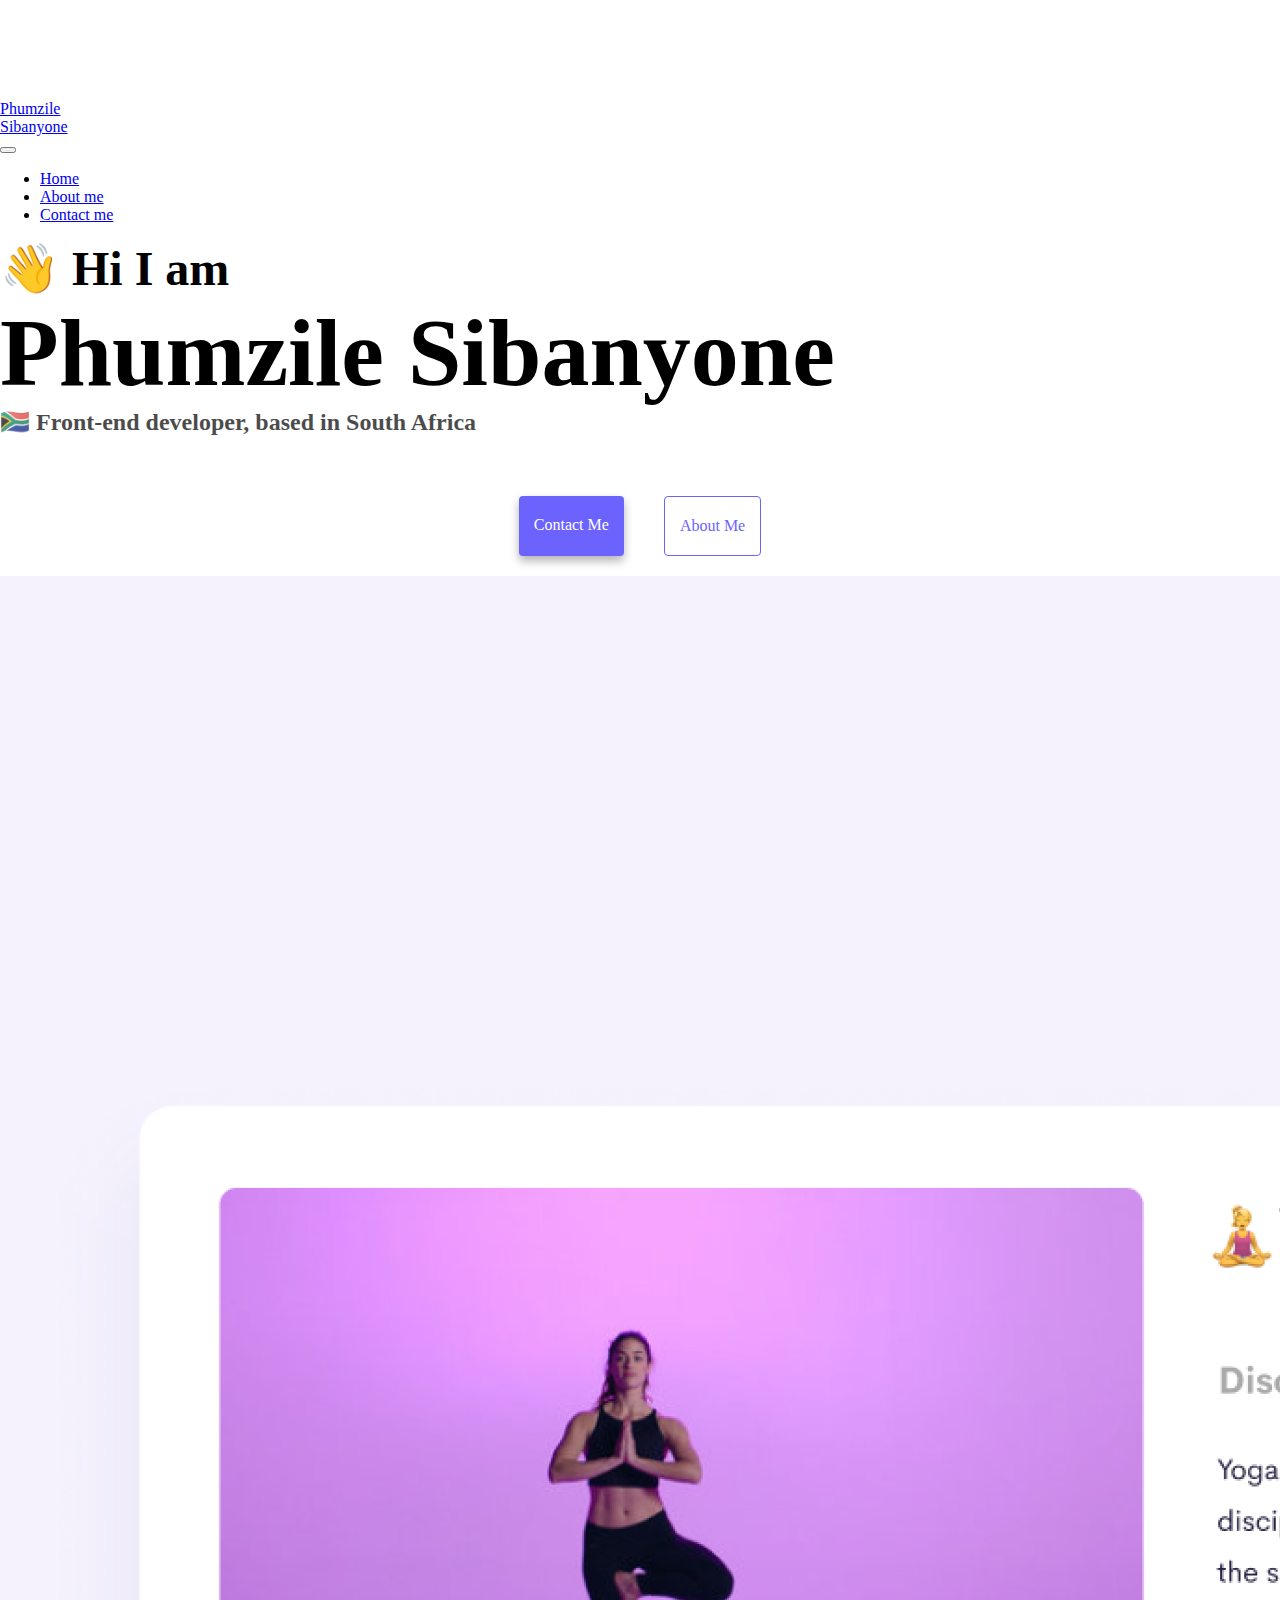
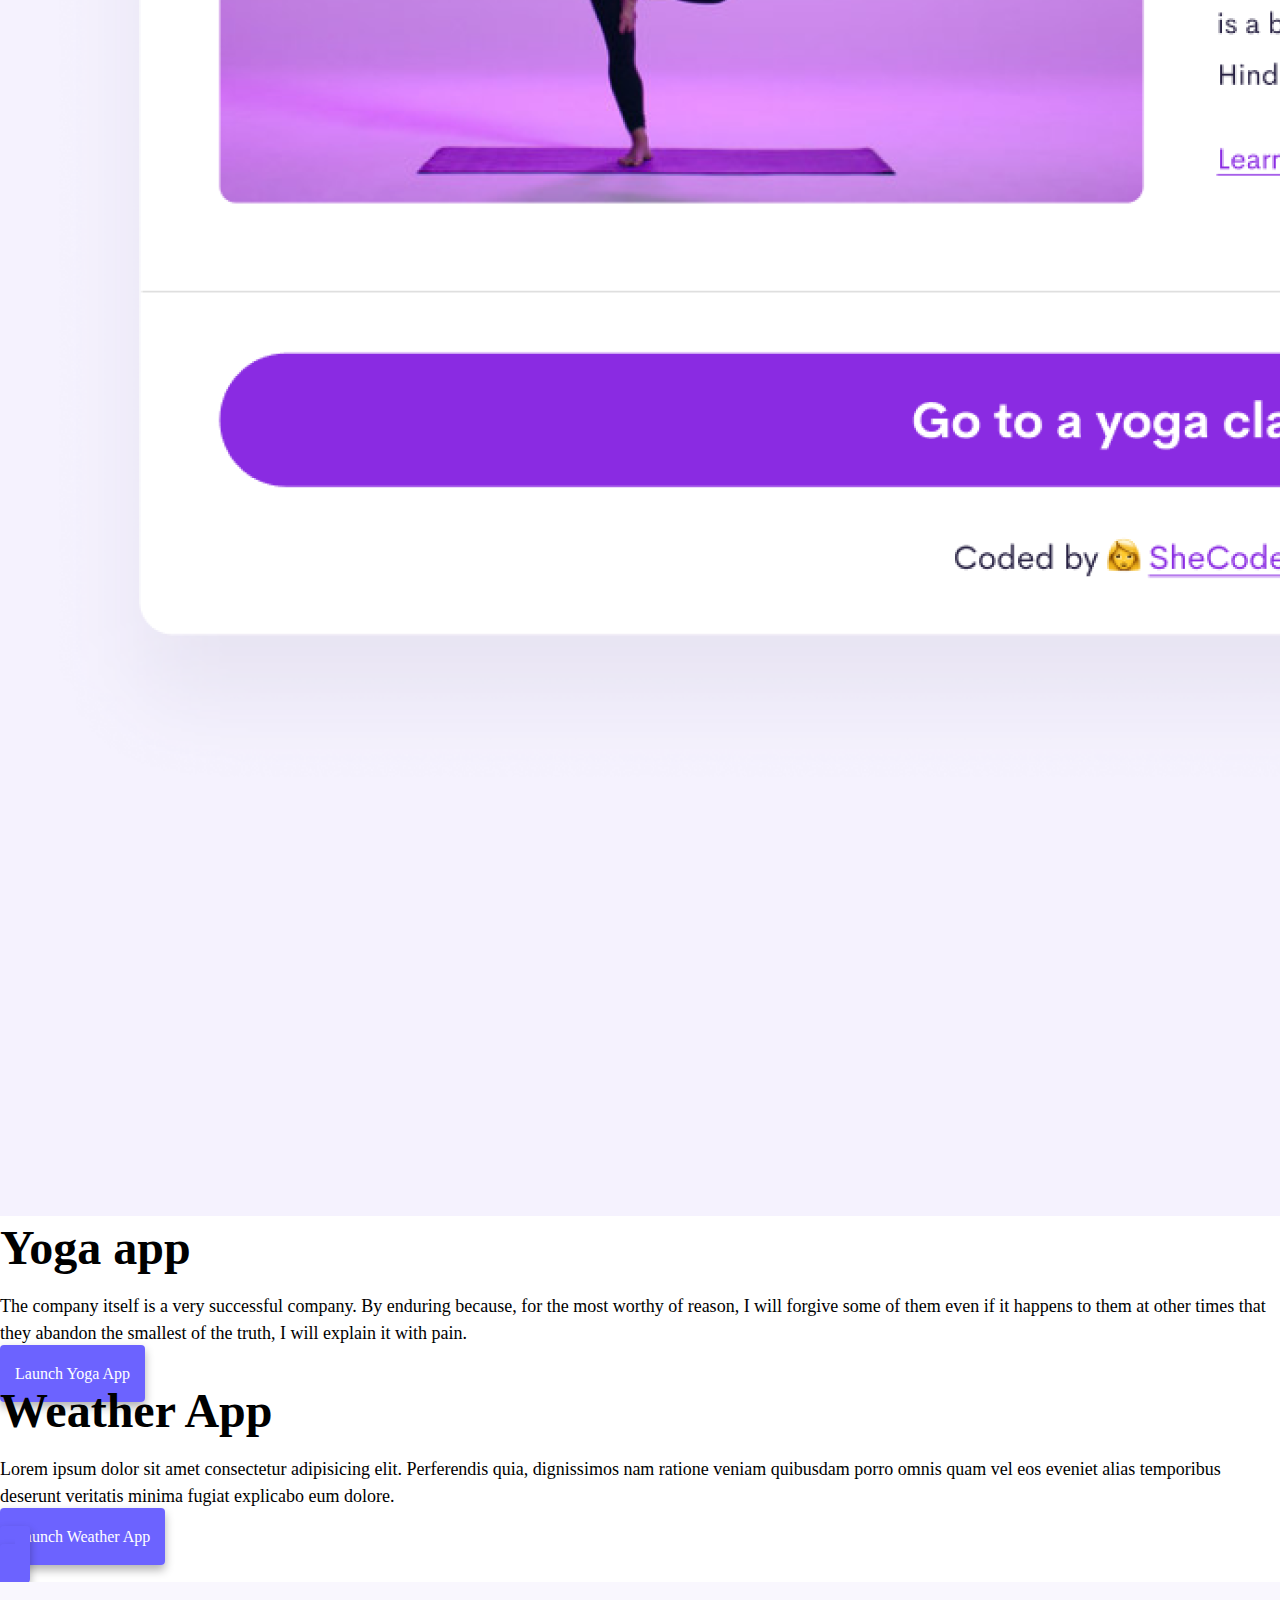
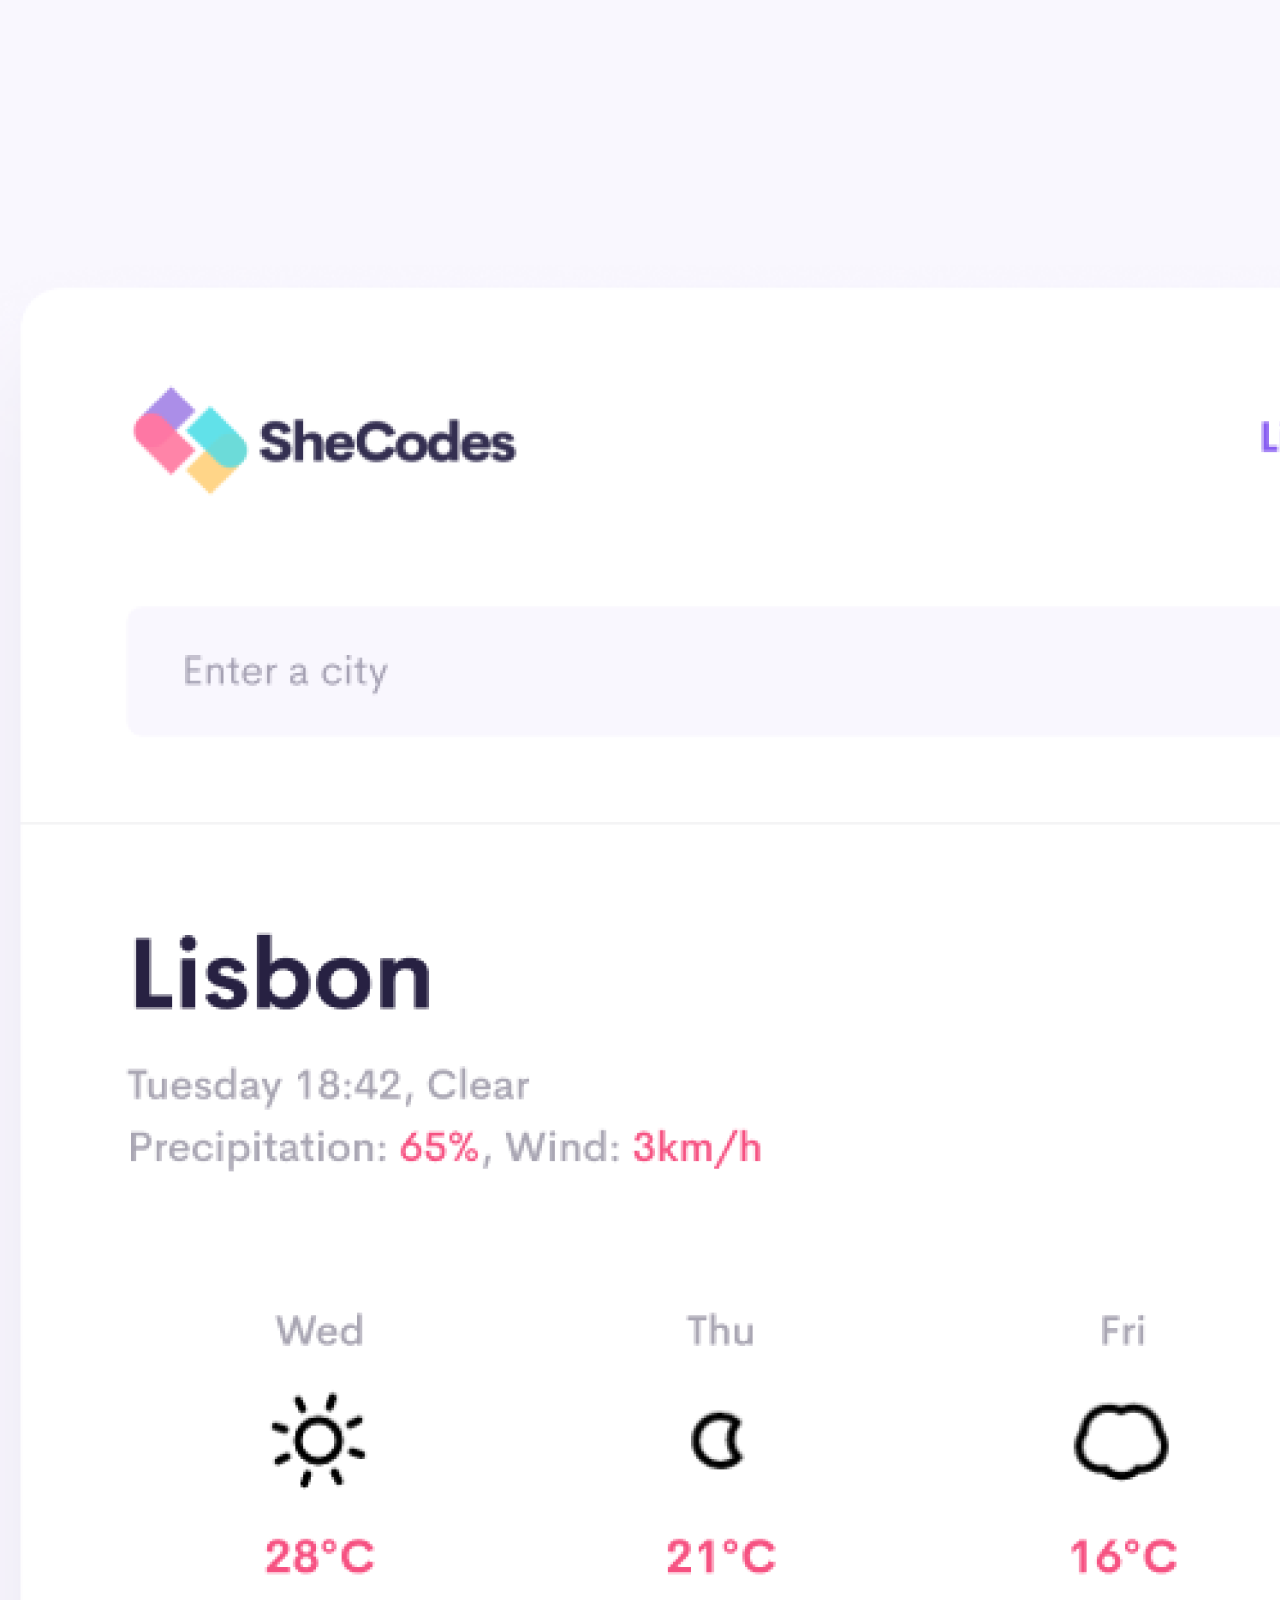
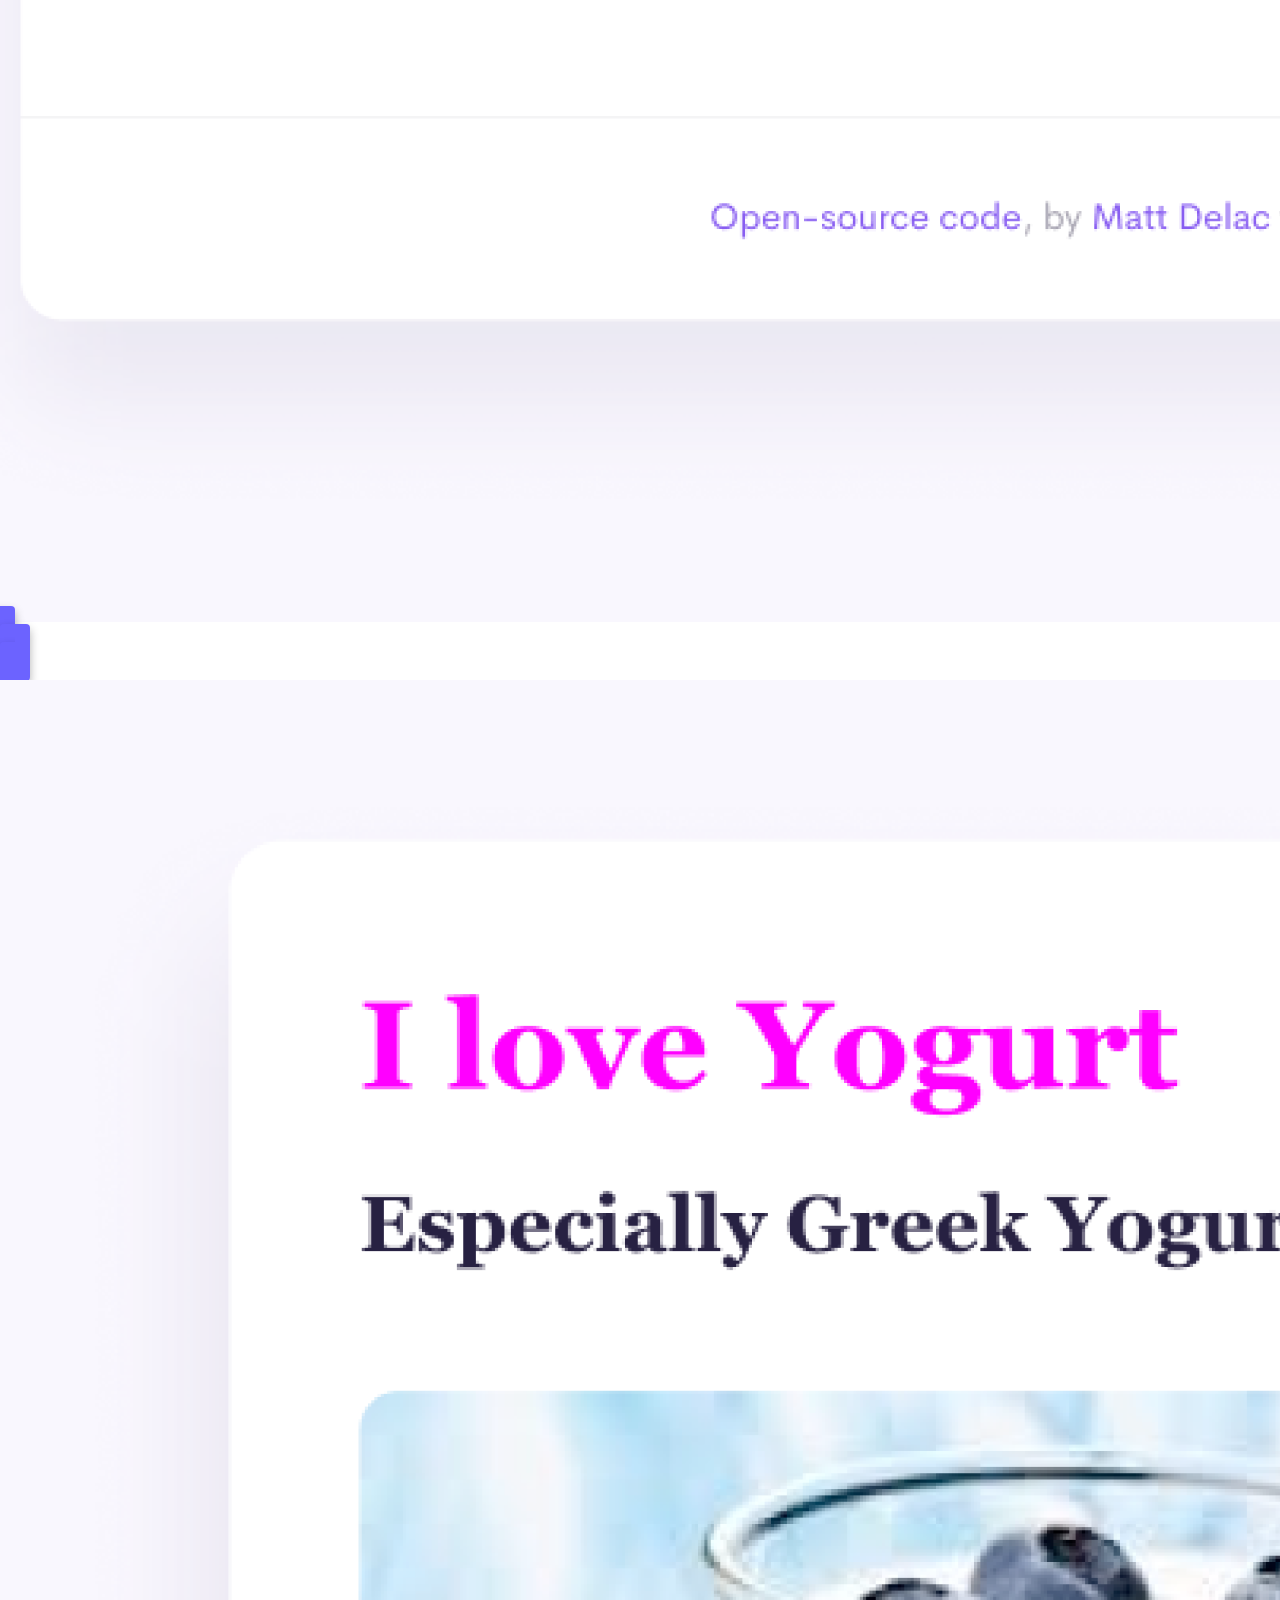
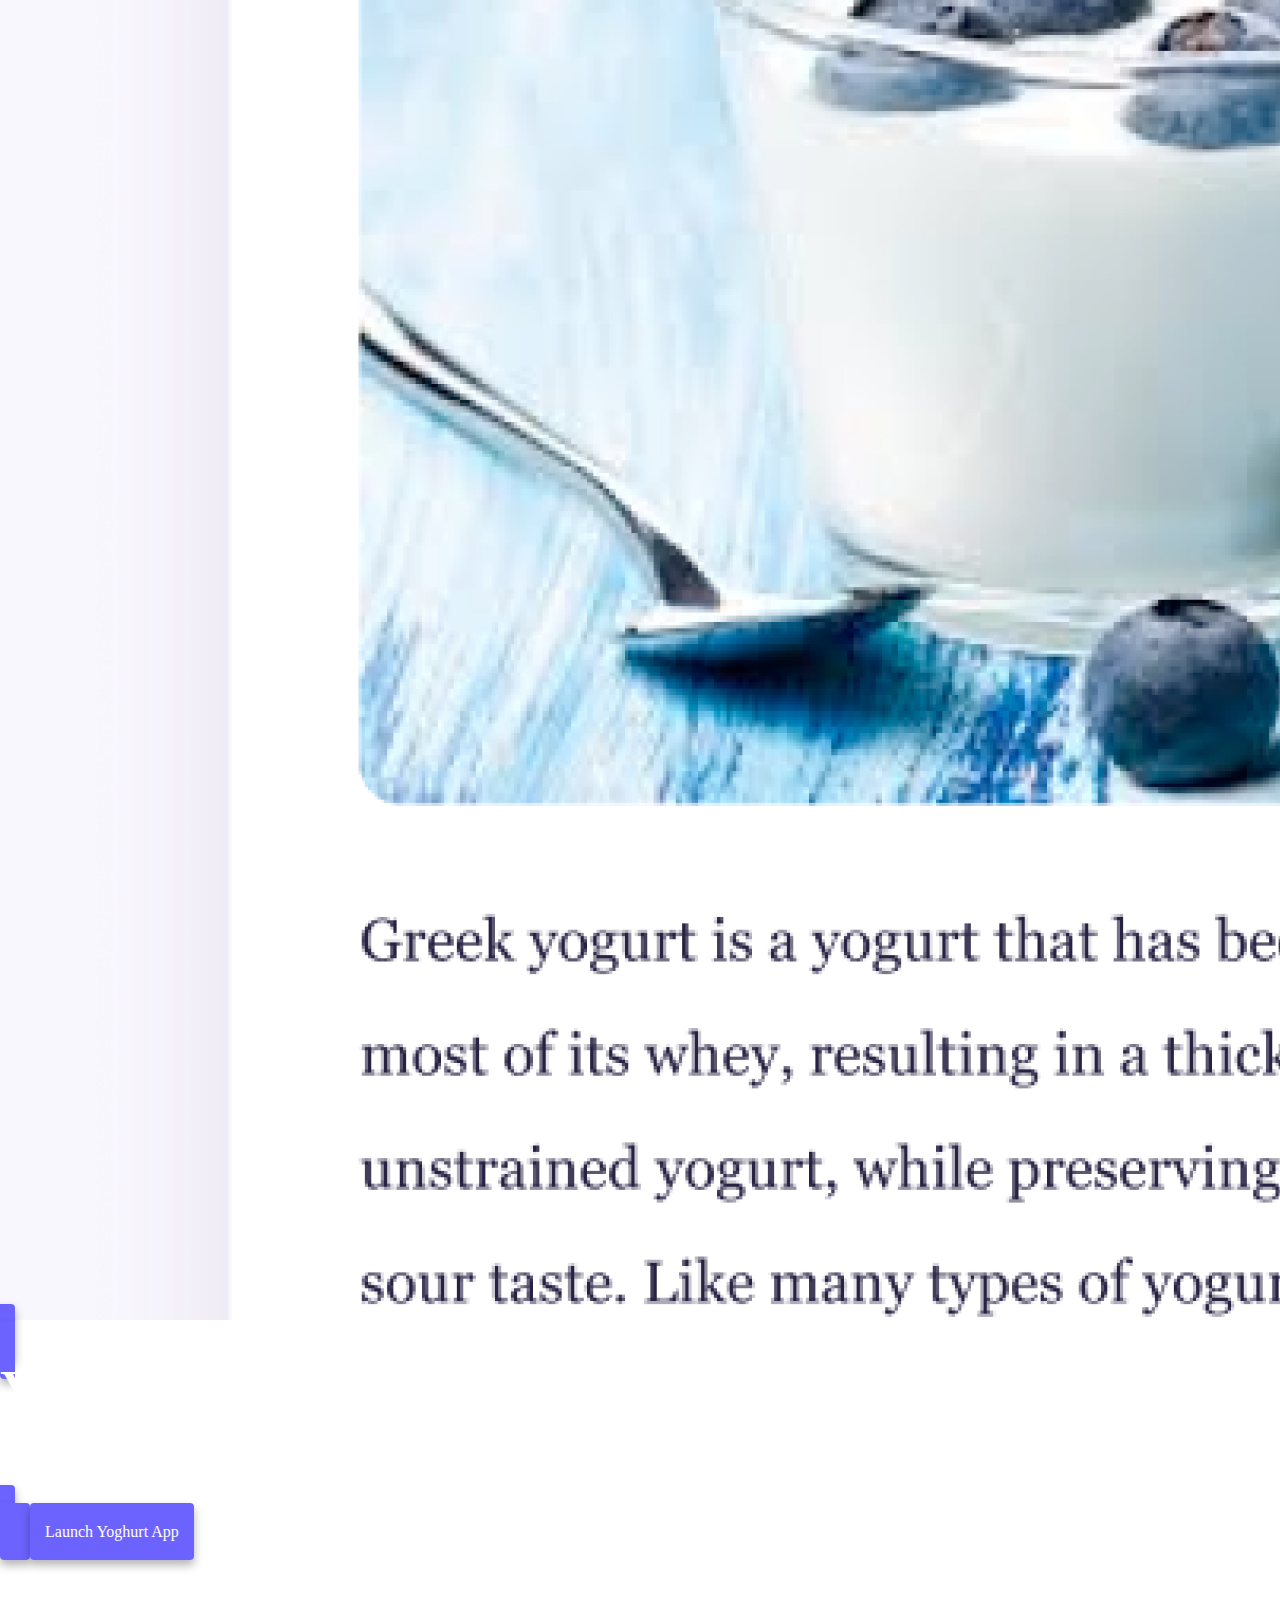
==== commit 66d34817: "Debugged" ====
--- a/index.html
+++ b/index.html
@@ -57,13 +57,13 @@
     <h1 class="text-center">Phumzile Sibanyone</h1>
     <h3 class="text-center">🇿🇦 Front-end developer, based in South Africa</h3>
     <div class="navigation-links">
-      <a href="about.html#contact" class="contact-link">Contact me</a>
-      <a href="about.html" class="about-link">About me</a>
+      <a href="about.html#contact" class="primary-link">Contact me</a>
+      <a href="about.html" class="secondary-link">About me</a>
     </div>
     <div class="container">
       <div class="row">
         <div class="col-sm-6">
-          <img src="images/yoga.png" alt="yoga" class="img-fluid rounded d-none d-sm-block" />
+          <img src="/images/yoga.png" alt="yoga" class="img-fluid rounded d-none d-sm-block" />
         </div>
         <div class="col-sm-6">
           <h2 class="mb-3">Yoga app</h2>
@@ -81,12 +81,12 @@
             <a href="#" class="primary-link project-link" title="weather app">Launch Weather App</div>
         </div>
         <div class="col-sm-6">
-          <img src="images/weather.png" alt="weather" class="img-fluid rounded d-none d-sm-block" />
+          <img src="/images/weather.png" alt="weather" class="img-fluid rounded d-none d-sm-block" />
         </div>
       </div>
       <div class="row d-flex mt-5">
         <div class="col-sm-6">
-          <img src="images/yogurt.png" alt="yogurt" class="img-fluid rounded d-none d-sm-block" />
+          <img src="/images/yogurt.png" alt="yogurt" class="img-fluid rounded d-none d-sm-block" />
         </div>
         <div class="col-sm-6">
           <h2 class="mb-3">Yoghurt app</h2>
--- a/style.css
+++ b/style.css
@@ -6,15 +6,12 @@
 
 body {
   margin: 100px 0;
-  max-width: 800px;
-  display: block;
   color: black;
 }
 
 h1,
 h2,
 h3 {
-  text-align: center;
   margin: 0;
 }
 
@@ -31,15 +28,6 @@
   opacity: 0.7;
 }
 
-.img-fluid {
-  max-width: 100%;
-  height: auto;
-}
-:root {
-  --primary-color: #6c63ff;
-  --secondary-color: #f5f2fe;
-  --box-shadow: 0 5px 10px rgba(0, 0, 0, 0.3);
-}
 .primary-link {
   border-radius: 4px;
   padding: 20px 15px;
@@ -49,16 +37,20 @@
   box-shadow: var(--box-shadow);
   color: white;
 }
+.primary-link:hover {
+  color: white;
+}
+.secondary-link {
+  border-radius: 4px;
+  padding: 20px 15px;
+  text-decoration: none;
+  text-transform: capitalize;
+  color: var(--primary-color);
+  border: 1px solid var(--primary-color);
+}
 p {
-  background: var(--secondary-color);
-  padding: 20px;
-  border-radius: 4px;
   font-size: 18px;
   line-height: 1.5;
-  text-align: center;
-}
-.row {
-  display: flex;
 }
 
 .navigation-links {
@@ -69,10 +61,6 @@
 
 .navigation-links a {
   margin: 20px;
-  border-radius: 4px;
-  padding: 20px 15px;
-  text-decoration: none;
-  text-transform: capitalize;
 }
 
 .contact-link {
@@ -93,7 +81,6 @@
 }
 
 .about-paragraphs {
-  display: flex;
   margin: 30px 0;
 }
 
@@ -112,3 +99,24 @@
 .email-link:hover {
   text-decoration: underline;
 }
+@media (max-width: 576px) {
+  h1 {
+    font-size: 48px;
+    line-height: 1.5;
+  }
+
+  h2 {
+    font-size: 32px;
+    text-align: center;
+  }
+
+  p {
+    text-align: center;
+  }
+
+  .project-link {
+    display: block;
+    text-align: center;
+    margin: 0 20px;
+  }
+}
